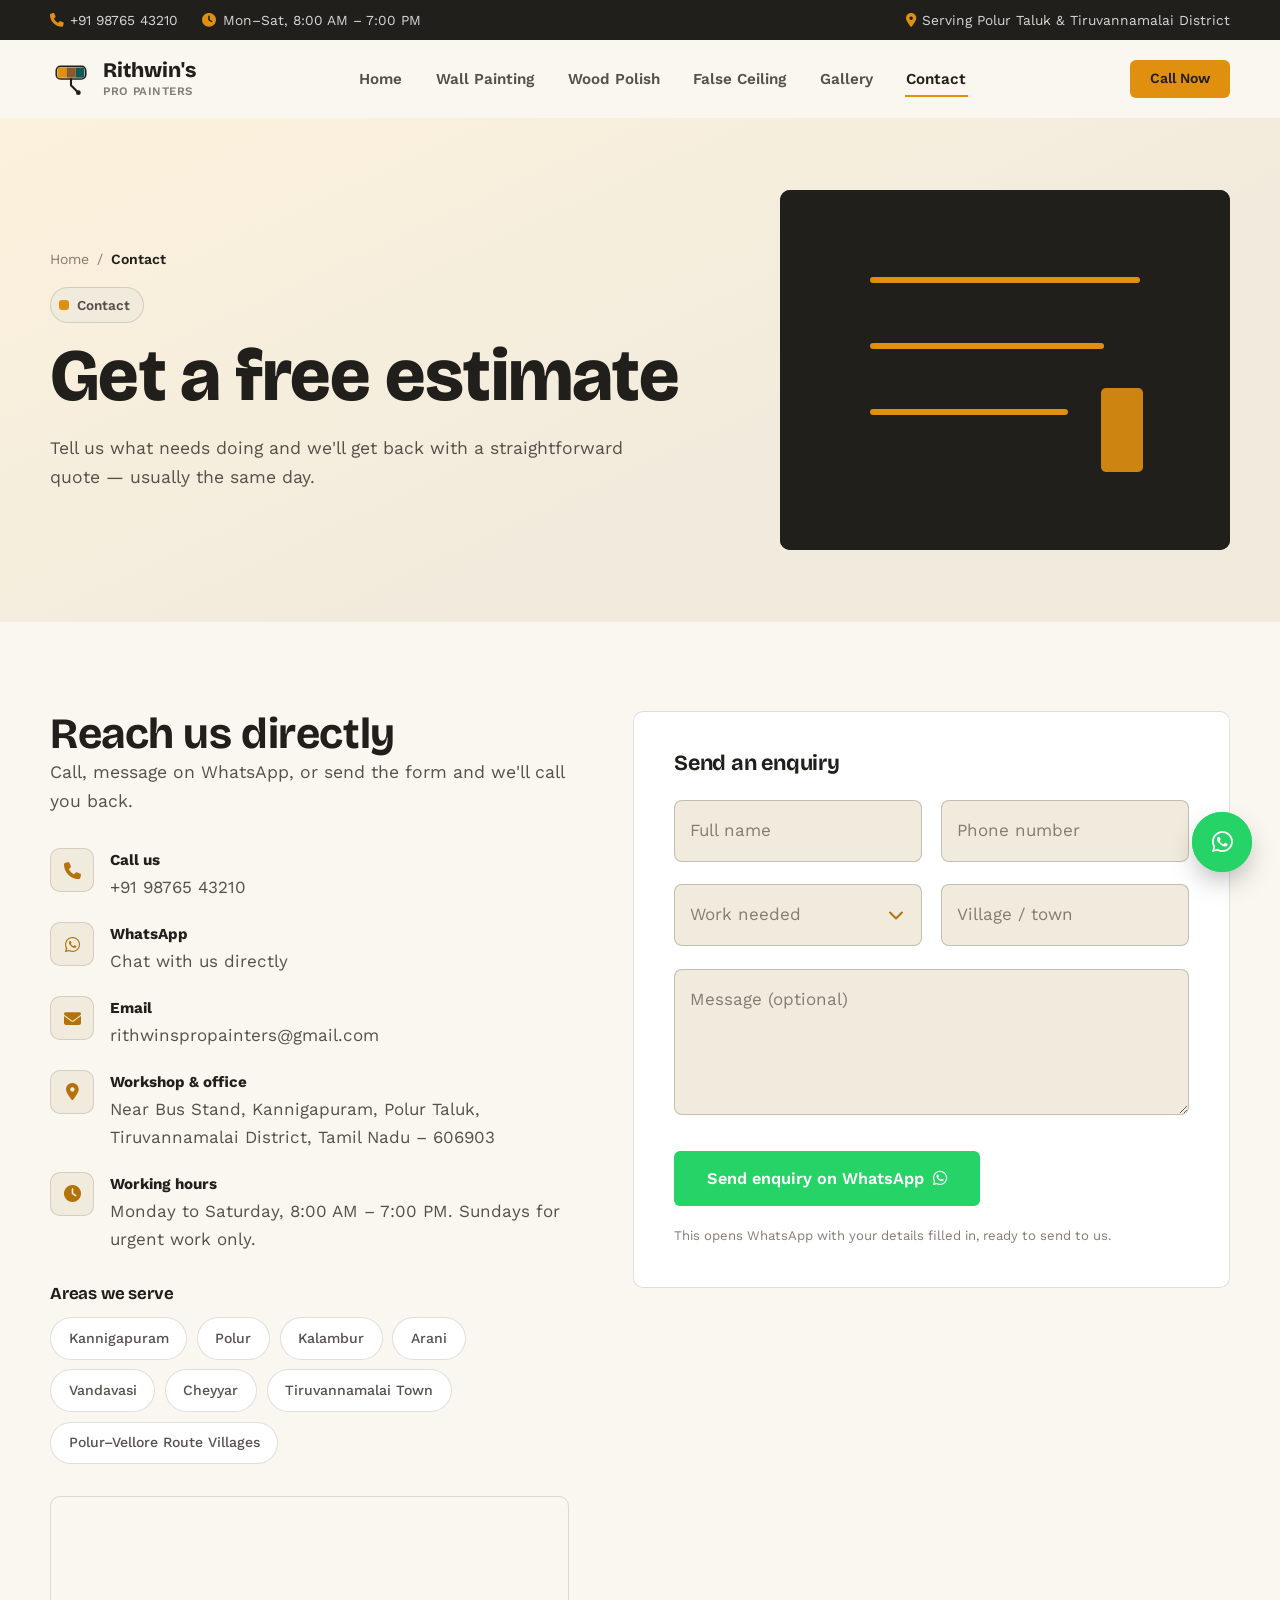
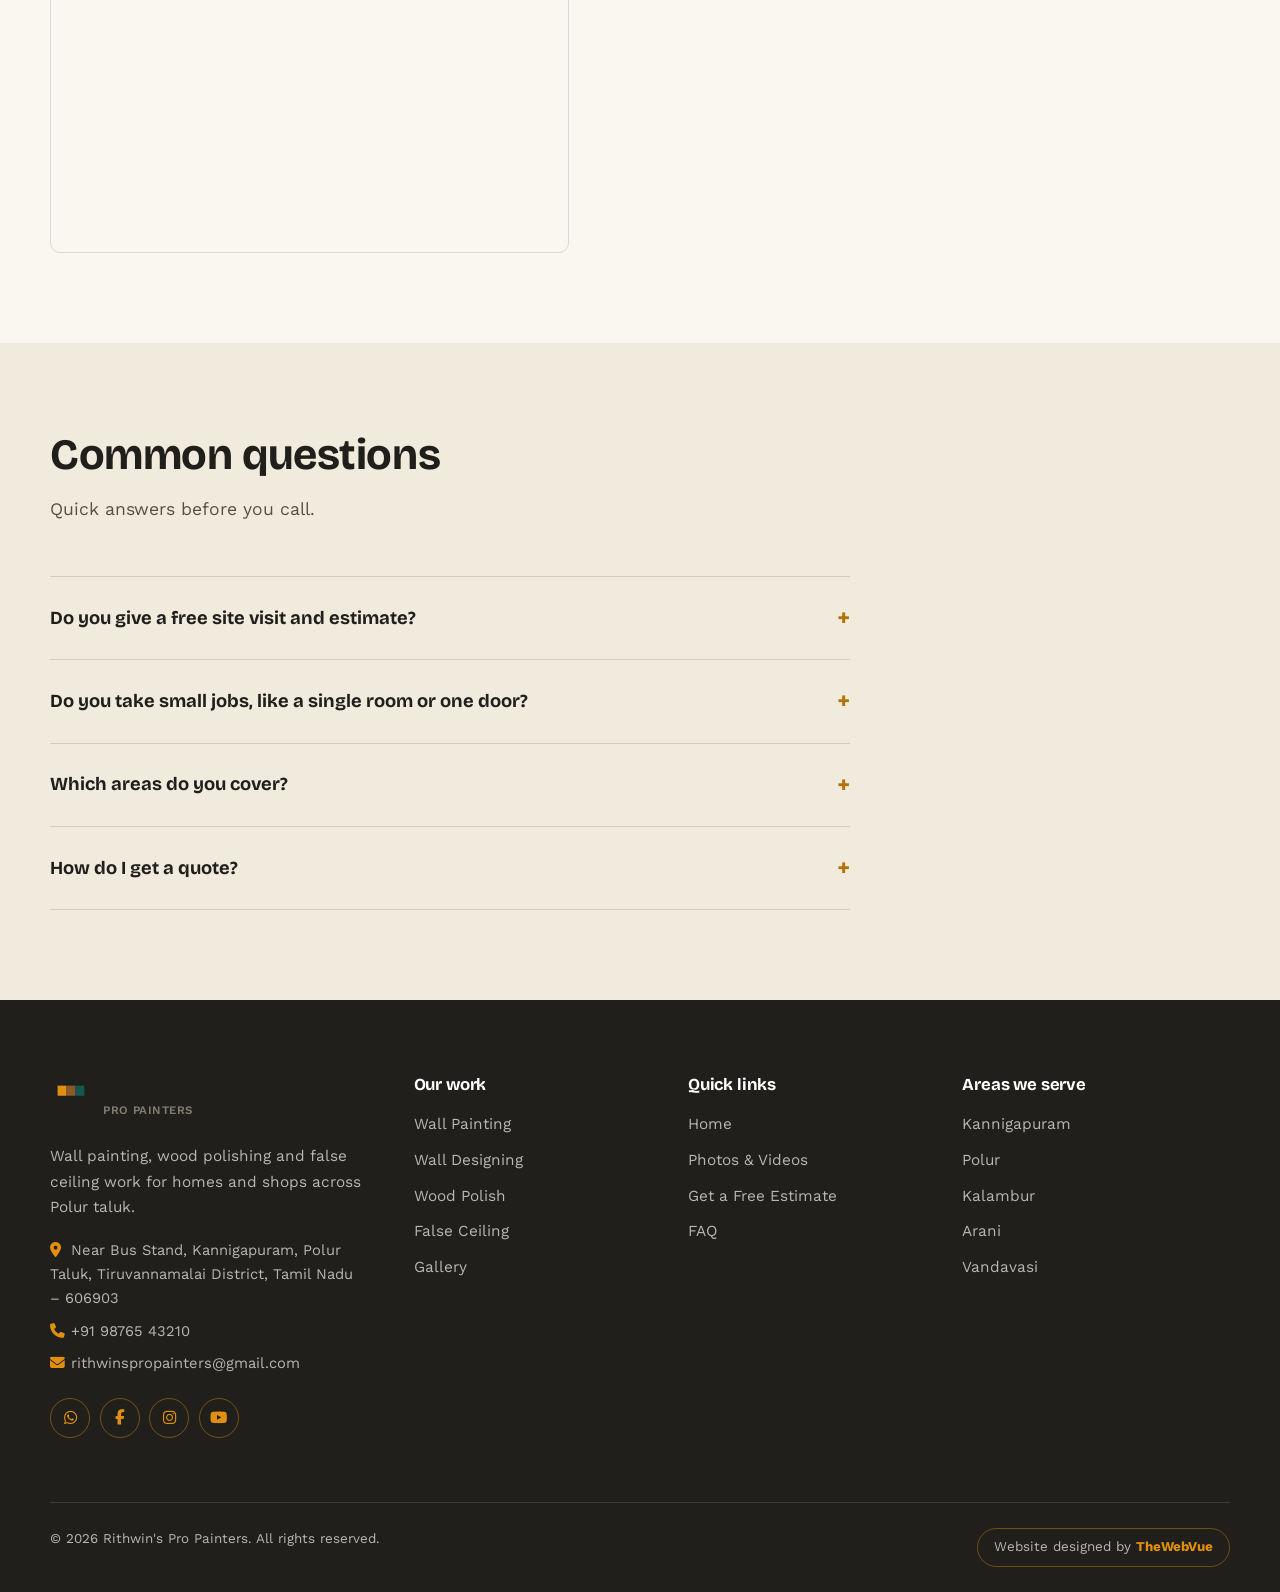
==== contact.html @ 191fbd54 "Add files via upload" ====
<!DOCTYPE html>
<html lang="en">
<head>
  <meta charset="UTF-8">
  <meta name="viewport" content="width=device-width, initial-scale=1">
  <title>Contact | Rithwin's Pro Painters</title>
  <meta name="description" content="Get a free estimate for wall painting, wood polishing or false ceiling work from Rithwin's Pro Painters, Kannigapuram, Polur.">
  <meta name="theme-color" content="#211F1B">

  <link rel="preconnect" href="https://fonts.googleapis.com">
  <link rel="preconnect" href="https://fonts.gstatic.com" crossorigin>
  <link rel="preconnect" href="https://images.unsplash.com" crossorigin>
  <link href="https://fonts.googleapis.com/css2?family=Bricolage+Grotesque:opsz,wght@12..96,400..800&family=Work+Sans:wght@400;500;600;700&display=swap" rel="stylesheet">
  <link rel="stylesheet" href="https://cdnjs.cloudflare.com/ajax/libs/font-awesome/6.5.1/css/all.min.css" crossorigin="anonymous" referrerpolicy="no-referrer">
  <link rel="stylesheet" href="style.css">
</head>
<body>
  <a class="skip-link" href="#main">Skip to content</a>

  <div class="topbar">
    <div class="container topbar-inner">
      <div class="topbar-links">
        <a href="tel:+919876543210"><i class="fa-solid fa-phone" aria-hidden="true"></i>+91 98765 43210</a>
        <span><i class="fa-solid fa-clock" aria-hidden="true"></i>Mon–Sat, 8:00 AM – 7:00 PM</span>
      </div>
      <span><i class="fa-solid fa-location-dot" aria-hidden="true"></i>Serving Polur Taluk &amp; Tiruvannamalai District</span>
    </div>
  </div>

  <header class="site-header" id="header">
    <div class="container nav-inner">
      <a href="index.html" class="brand" aria-label="Rithwin's Pro Painters, home">
        <svg class="brand-mark" viewBox="0 0 40 40" fill="none" aria-hidden="true">
          <rect x="6" y="8" width="28" height="12" rx="4" fill="none" stroke="#211F1B" stroke-width="1.6"/>
          <rect x="7.2" y="9.2" width="8.5" height="9.6" fill="#E08F0F"/>
          <rect x="15.7" y="9.2" width="8.5" height="9.6" fill="#8C5A28"/>
          <rect x="24.2" y="9.2" width="8.5" height="9.6" fill="#135951"/>
          <path d="M20 20 L20 26 L27 33" stroke="#211F1B" stroke-width="2" stroke-linecap="round" fill="none"/>
          <circle cx="27" cy="33" r="2.3" fill="#211F1B"/>
        </svg>
        <span class="brand-text">
          <span class="brand-name">Rithwin's</span>
          <span class="brand-sub">PRO PAINTERS</span>
        </span>
      </a>

      <nav class="nav-menu" id="nav-menu" aria-label="Primary">
        <ul class="nav-links">
          <li><a class="nav-link" href="index.html">Home</a></li>
          <li><a class="nav-link" href="wall-painting.html">Wall Painting</a></li>
          <li><a class="nav-link" href="wood-polish.html">Wood Polish</a></li>
          <li><a class="nav-link" href="false-ceiling.html">False Ceiling</a></li>
          <li><a class="nav-link" href="gallery.html">Gallery</a></li>
          <li><a class="nav-link is-active" href="contact.html" aria-current="page">Contact</a></li>
        </ul>
        <a href="tel:+919876543210" class="btn btn-ochre nav-cta-mobile">Call Now</a>
      </nav>

      <div class="nav-actions">
        <a href="tel:+919876543210" class="btn btn-ochre btn-sm nav-cta">Call Now</a>
        <button class="nav-toggle" id="nav-toggle" type="button" aria-label="Open menu" aria-expanded="false" aria-controls="nav-menu">
          <span></span><span></span><span></span>
        </button>
      </div>
    </div>
  </header>
  <div class="nav-backdrop" id="nav-backdrop"></div>

  <a class="wa-float" href="https://wa.me/919876543210" target="_blank" rel="noopener" aria-label="Chat with us on WhatsApp">
    <i class="fa-brands fa-whatsapp" aria-hidden="true"></i>
  </a>

  <main id="main">
    <section class="page-banner banner-paint" aria-label="Get a free estimate">
      <div class="container page-banner-grid">
        <div class="page-banner-copy">
          <nav class="crumbs" aria-label="Breadcrumb">
            <a href="index.html">Home</a><span aria-hidden="true">/</span><span aria-current="page">Contact</span>
          </nav>
          <span class="eyebrow-chip"><span class="eyebrow-dot"></span>Contact</span>
          <h1>Get a free estimate</h1>
          <p class="lede">Tell us what needs doing and we'll get back with a straightforward quote — usually the same day.</p>
        </div>
        <div class="page-banner-media">
          <img src="https://images.unsplash.com/photo-1474874055390-459bc92357f3?auto=format&fit=crop&w=1000&q=80" alt="A freshly painted, welcoming building façade" width="1000" height="800" loading="lazy">
        </div>
      </div>
    </section>

    <section class="section" id="enquire">
      <div class="container enquiry-grid">
        <div class="enquiry-info">
          <h2>Reach us directly</h2>
          <p class="lede">Call, message on WhatsApp, or send the form and we'll call you back.</p>

          <ul class="contact-list">
            <li>
              <span class="ico"><i class="fa-solid fa-phone" aria-hidden="true"></i></span>
              <span><strong>Call us</strong><a href="tel:+919876543210">+91 98765 43210</a></span>
            </li>
            <li>
              <span class="ico"><i class="fa-brands fa-whatsapp" aria-hidden="true"></i></span>
              <span><strong>WhatsApp</strong><a href="https://wa.me/919876543210" target="_blank" rel="noopener">Chat with us directly</a></span>
            </li>
            <li>
              <span class="ico"><i class="fa-solid fa-envelope" aria-hidden="true"></i></span>
              <span><strong>Email</strong><a href="mailto:rithwinspropainters@gmail.com">rithwinspropainters@gmail.com</a></span>
            </li>
            <li>
              <span class="ico"><i class="fa-solid fa-location-dot" aria-hidden="true"></i></span>
              <span><strong>Workshop &amp; office</strong>Near Bus Stand, Kannigapuram, Polur Taluk, Tiruvannamalai District, Tamil Nadu – 606903</span>
            </li>
            <li>
              <span class="ico"><i class="fa-solid fa-clock" aria-hidden="true"></i></span>
              <span><strong>Working hours</strong>Monday to Saturday, 8:00 AM – 7:00 PM. Sundays for urgent work only.</span>
            </li>
          </ul>

          <div style="margin-top:2rem">
            <h3 style="font-size:1.05rem;margin-bottom:.85rem">Areas we serve</h3>
            <div class="area-chips"><span class="area-chip">Kannigapuram</span><span class="area-chip">Polur</span><span class="area-chip">Kalambur</span><span class="area-chip">Arani</span><span class="area-chip">Vandavasi</span><span class="area-chip">Cheyyar</span><span class="area-chip">Tiruvannamalai Town</span><span class="area-chip">Polur–Vellore Route Villages</span></div>
          </div>

          <div class="map-embed">
            <iframe src="https://www.google.com/maps?q=Near+Bus+Stand%2C+Kannigapuram%2C+Polur+Taluk%2C+Tiruvannamalai+District%2C+Tamil+Nadu+606903&output=embed" loading="lazy" referrerpolicy="no-referrer-when-downgrade" title="Map showing our service area near Kannigapuram, Polur"></iframe>
          </div>
        </div>

        <div class="form-card">
          <form id="enquiry-form" novalidate>
            <h3 style="margin-bottom:1.5rem">Send an enquiry</h3>
            <div class="form-grid">
              <div class="field">
                <input type="text" id="f-name" name="name" placeholder=" " autocomplete="name" required aria-describedby="f-name-err">
                <label for="f-name">Full name</label>
                <span class="field-error" id="f-name-err" aria-live="polite"></span>
              </div>

              <div class="field">
                <input type="tel" id="f-phone" name="phone" placeholder=" " autocomplete="tel" inputmode="tel" required aria-describedby="f-phone-err">
                <label for="f-phone">Phone number</label>
                <span class="field-error" id="f-phone-err" aria-live="polite"></span>
              </div>

              <div class="field">
                <select id="f-service" name="service" required aria-describedby="f-service-err">
                  <option value="" disabled selected></option>
                  <option value="Wall Painting">Wall Painting</option>
                  <option value="Wall Designing">Wall Designing</option>
                  <option value="Wood Polish">Wood Polish</option>
                  <option value="False Ceiling">False Ceiling</option>
                  <option value="Waterproofing">Waterproofing</option>
                  <option value="Not sure yet">Not sure yet</option>
                </select>
                <label for="f-service">Work needed</label>
                <span class="field-error" id="f-service-err" aria-live="polite"></span>
              </div>

              <div class="field">
                <input type="text" id="f-area" name="area" placeholder=" " required aria-describedby="f-area-err">
                <label for="f-area">Village / town</label>
                <span class="field-error" id="f-area-err" aria-live="polite"></span>
              </div>

              <div class="field full">
                <textarea id="f-message" name="message" placeholder=" " rows="4"></textarea>
                <label for="f-message">Message (optional)</label>
              </div>
            </div>

            <div class="form-foot">
              <button type="submit" class="btn btn-whatsapp btn-lg btn-submit" id="submit-btn">
                <span class="btn-label">Send enquiry on WhatsApp</span>
                <i class="fa-brands fa-whatsapp" aria-hidden="true"></i>
              </button>
              <small>This opens WhatsApp with your details filled in, ready to send to us.</small>
            </div>
          </form>

          <div class="form-success" id="form-success" tabindex="-1" role="status" hidden>
            <div class="tick"><i class="fa-solid fa-check" aria-hidden="true"></i></div>
            <h3 id="success-title">Almost done.</h3>
            <p>Finish sending the message in WhatsApp and we'll reply as soon as we can.</p>
            <button type="button" class="link-btn" id="another-btn">Send another enquiry</button>
          </div>
        </div>
      </div>
    </section>

    <section class="section section-alt" id="faq">
      <div class="container">
        <div class="section-head">
          <h2>Common questions</h2>
          <p class="lede">Quick answers before you call.</p>
        </div>
        <div class="faq-list">
          <details>
            <summary>Do you give a free site visit and estimate?</summary>
            <p>Yes, for jobs in and around Polur taluk. For sites further away we may ask for photos first and confirm a visit once the scope is clear.</p>
          </details>
          <details>
            <summary>Do you take small jobs, like a single room or one door?</summary>
            <p>Yes. Plenty of our work is a single room repaint or one wardrobe re-polished — we don't require a full-house project.</p>
          </details>
          <details>
            <summary>Which areas do you cover?</summary>
            <p>We regularly work across Kannigapuram, Polur, Kalambur, Arani, Vandavasi, Cheyyar, and can travel further for larger projects.</p>
          </details>
          <details>
            <summary>How do I get a quote?</summary>
            <p>Send us your details through the form below, message us on WhatsApp, or call — whichever is easiest for you.</p>
          </details>
        </div>
      </div>
    </section>

  </main>

  <footer class="site-footer">
    <div class="container">
      <div class="footer-grid">
        <div class="footer-about">
          <a href="index.html" class="brand" aria-label="Rithwin's Pro Painters, home">
            <svg class="brand-mark" viewBox="0 0 40 40" fill="none" aria-hidden="true">
          <rect x="6" y="8" width="28" height="12" rx="4" fill="none" stroke="#211F1B" stroke-width="1.6"/>
          <rect x="7.2" y="9.2" width="8.5" height="9.6" fill="#E08F0F"/>
          <rect x="15.7" y="9.2" width="8.5" height="9.6" fill="#8C5A28"/>
          <rect x="24.2" y="9.2" width="8.5" height="9.6" fill="#135951"/>
          <path d="M20 20 L20 26 L27 33" stroke="#211F1B" stroke-width="2" stroke-linecap="round" fill="none"/>
          <circle cx="27" cy="33" r="2.3" fill="#211F1B"/>
        </svg>
            <span class="brand-text"><span class="brand-name">Rithwin's</span><span class="brand-sub">PRO PAINTERS</span></span>
          </a>
          <p>Wall painting, wood polishing and false ceiling work for homes and shops across Polur taluk.</p>
          <div class="footer-address">
            <span><i class="fa-solid fa-location-dot" aria-hidden="true"></i>Near Bus Stand, Kannigapuram, Polur Taluk, Tiruvannamalai District, Tamil Nadu – 606903</span>
            <span><i class="fa-solid fa-phone" aria-hidden="true"></i><a href="tel:+919876543210">+91 98765 43210</a></span>
            <span><i class="fa-solid fa-envelope" aria-hidden="true"></i><a href="mailto:rithwinspropainters@gmail.com">rithwinspropainters@gmail.com</a></span>
          </div>
          <div class="socials">
            <a href="https://wa.me/919876543210" target="_blank" rel="noopener" aria-label="WhatsApp"><i class="fa-brands fa-whatsapp"></i></a>
            <a href="#" aria-label="Facebook"><i class="fa-brands fa-facebook-f"></i></a>
            <a href="#" aria-label="Instagram"><i class="fa-brands fa-instagram"></i></a>
            <a href="#" aria-label="YouTube"><i class="fa-brands fa-youtube"></i></a>
          </div>
        </div>

        <div>
          <h4>Our work</h4>
          <ul class="footer-links">
            <li><a href="wall-painting.html">Wall Painting</a></li>
            <li><a href="wall-painting.html#wall-designing">Wall Designing</a></li>
            <li><a href="wood-polish.html">Wood Polish</a></li>
            <li><a href="false-ceiling.html">False Ceiling</a></li>
            <li><a href="gallery.html">Gallery</a></li>
          </ul>
        </div>

        <div>
          <h4>Quick links</h4>
          <ul class="footer-links">
            <li><a href="index.html">Home</a></li>
            <li><a href="gallery.html">Photos &amp; Videos</a></li>
            <li><a href="contact.html">Get a Free Estimate</a></li>
            <li><a href="contact.html#faq">FAQ</a></li>
          </ul>
        </div>

        <div>
          <h4>Areas we serve</h4>
          <ul class="footer-links">
            <li><a href="contact.html">Kannigapuram</a></li><li><a href="contact.html">Polur</a></li><li><a href="contact.html">Kalambur</a></li><li><a href="contact.html">Arani</a></li><li><a href="contact.html">Vandavasi</a></li>
          </ul>
        </div>
      </div>

      <div class="footer-bottom">
        <span>&copy; <span id="year">2026</span> Rithwin's Pro Painters. All rights reserved.</span>
        <!-- Designer credit: replace href="#" with the TheWebVue website address -->
        <p class="credit">Website designed by <a href="#" rel="noopener">TheWebVue</a></p>
      </div>
    </div>
  </footer>

  <script src="main.js" defer></script>
</body>
</html>
---- style.css ----
/* =========================================================
   Rithwin's Pro Painters — shared stylesheet
   ========================================================= */

/* =========================================================
   1. VARIABLES
========================================================= */
:root {
  /* Neutrals — a primed-wall canvas, not pure black/white */
  --canvas:      #FAF7F1;
  --canvas-dim:  #F1EBDD;
  --ink:         #211F1B;
  --ink-soft:    #55504A;
  --ink-faint:   #837C71;
  --white:       #FFFFFF;
  --line:        rgba(33, 31, 27, .14);
  --line-dark:   rgba(255, 255, 255, .16);

  /* The three service colors — one per page, used as literal paint chips */
  --ochre:       #E08F0F;   /* Wall Painting */
  --ochre-deep:  #B4720A;
  --wood:        #8C5A28;   /* Wood Polish */
  --wood-deep:   #6E4620;
  --petrol:      #135951;   /* False Ceiling */
  --petrol-deep: #0C3E38;

  --danger:      #B3261E;
  --whatsapp:    #25D366;

  --font-display: 'Bricolage Grotesque', 'Arial Black', sans-serif;
  --font-body: 'Work Sans', system-ui, -apple-system, 'Segoe UI', Roboto, sans-serif;

  --container: 1180px;
  --gutter: clamp(1.25rem, 4vw, 2.5rem);
  --section-y: clamp(3.75rem, 7vw, 6rem);
  --header-h: 76px;
  --topbar-h: 40px;
  --radius: 10px;
  --ease: cubic-bezier(.22, .61, .36, 1);
}

/* =========================================================
   2. RESET
========================================================= */
*, *::before, *::after { box-sizing: border-box; }
html { scroll-behavior: smooth; -webkit-text-size-adjust: 100%; }
body {
  margin: 0;
  font-family: var(--font-body);
  font-size: 1.0625rem;
  line-height: 1.65;
  color: var(--ink-soft);
  background: var(--canvas);
  -webkit-font-smoothing: antialiased;
  text-rendering: optimizeLegibility;
}
img, svg, video { display: block; max-width: 100%; }
a { color: inherit; text-decoration: none; }
ul { margin: 0; padding: 0; list-style: none; }
h1, h2, h3, h4, p, figure { margin: 0; }
button, input, select, textarea { font: inherit; color: inherit; }
button { cursor: pointer; background: none; border: 0; }
[hidden] { display: none !important; }
.no-scroll { overflow: hidden; }

:focus-visible { outline: 2px solid var(--ochre); outline-offset: 3px; }

.skip-link {
  position: absolute; left: 1rem; top: -4rem; z-index: 300;
  background: var(--ochre); color: var(--ink);
  padding: .6rem 1rem; border-radius: 4px; font-weight: 600;
  transition: top .2s;
}
.skip-link:focus { top: 1rem; }

/* =========================================================
   3. TYPOGRAPHY
========================================================= */
h1, h2, h3, h4 {
  font-family: var(--font-display);
  font-weight: 700;
  line-height: 1.08;
  letter-spacing: -.01em;
  color: var(--ink);
  text-wrap: balance;
}
h1 { font-size: clamp(2.4rem, 6vw, 4.6rem); font-weight: 800; line-height: 1.03; }
h2 { font-size: clamp(1.8rem, 3.6vw, 2.7rem); }
h3 { font-size: 1.35rem; }
p { text-wrap: pretty; }
.lede { font-size: 1.1rem; color: var(--ink-soft); max-width: 56ch; }

.on-dark { color: rgba(255, 255, 255, .78); }
.on-dark h1, .on-dark h2, .on-dark h3 { color: var(--white); }
.on-dark .lede { color: rgba(255, 255, 255, .74); }

/* =========================================================
   4. LAYOUT
========================================================= */
.container { width: min(100% - 2 * var(--gutter), var(--container)); margin-inline: auto; }
.section { padding-block: var(--section-y); overflow-x: clip; }
.section-alt { background: var(--canvas-dim); }
.section-dark { background: var(--ink); }

.section-head { max-width: 42rem; margin-bottom: clamp(2rem, 4.5vw, 3.25rem); }
.eyebrow-chip {
  display: inline-flex; align-items: center; gap: .5rem;
  padding: .35rem .8rem .35rem .5rem; border-radius: 999px;
  background: var(--canvas-dim); border: 1px solid var(--line);
  font-size: .85rem; font-weight: 600; color: var(--ink-soft);
  margin-bottom: 1rem;
}
.on-dark .eyebrow-chip { background: rgba(255, 255, 255, .08); border-color: rgba(255, 255, 255, .2); color: rgba(255, 255, 255, .82); }
.eyebrow-dot { width: 10px; height: 10px; border-radius: 3px; flex: none; }
.section-head .lede { margin-top: 1rem; }

/* Swatch strip — the recurring structural device: one chip per real service */
.swatch-strip { display: flex; gap: .5rem; }
.swatch-strip a, .swatch-strip span {
  width: 34px; height: 34px; border-radius: 8px;
  box-shadow: inset 0 0 0 1px rgba(0, 0, 0, .08);
  transition: transform .3s var(--ease);
}
.swatch-strip a:hover { transform: translateY(-4px); }
.swatch-strip .sw-paint { background: var(--ochre); }
.swatch-strip .sw-wood  { background: var(--wood); }
.swatch-strip .sw-ceil  { background: var(--petrol); }

/* =========================================================
   5. COMPONENTS
========================================================= */

/* ---------- Buttons ---------- */
.btn {
  display: inline-flex; align-items: center; justify-content: center; gap: .55rem;
  padding: .85rem 1.6rem; border-radius: 6px; border: 1px solid transparent;
  font-size: .96rem; font-weight: 600; line-height: 1.2; font-family: var(--font-body);
  transition: transform .3s var(--ease), box-shadow .3s var(--ease), background-color .25s, color .25s, border-color .25s;
}
.btn-lg { padding: 1.05rem 2rem; font-size: 1.02rem; }
.btn-sm { padding: .6rem 1.2rem; font-size: .88rem; }

.btn-ochre { background: var(--ochre); color: var(--ink); }
.btn-ochre:hover { background: var(--ochre-deep); transform: translateY(-2px); box-shadow: 0 14px 28px -12px rgba(224, 143, 15, .55); }

.btn-ink { background: var(--ink); color: var(--white); }
.btn-ink:hover { background: #363129; transform: translateY(-2px); box-shadow: 0 14px 28px -14px rgba(33, 31, 27, .6); }

.btn-outline { border-color: var(--ink); color: var(--ink); }
.btn-outline:hover { background: var(--ink); color: var(--white); transform: translateY(-2px); }

.btn-ghost-light { border-color: rgba(255, 255, 255, .55); color: var(--white); }
.btn-ghost-light:hover { background: var(--white); color: var(--ink); border-color: var(--white); transform: translateY(-2px); }

.btn-whatsapp { background: var(--whatsapp); color: var(--white); }
.btn-whatsapp:hover { background: #1EBE59; transform: translateY(-2px); box-shadow: 0 14px 26px -14px rgba(37, 211, 102, .6); }

/* ---------- Top utility bar ---------- */
.topbar {
  background: var(--ink); color: rgba(255, 255, 255, .82);
  font-size: .86rem;
}
.topbar-inner {
  display: flex; align-items: center; justify-content: space-between; gap: 1.5rem;
  height: var(--topbar-h);
}
.topbar-links { display: flex; align-items: center; gap: 1.5rem; }
.topbar a:hover { color: var(--ochre); }
.topbar i { margin-right: .4rem; color: var(--ochre); }

/* ---------- Header / navigation ---------- */
.site-header {
  position: sticky; top: 0; z-index: 100;
  background: var(--canvas);
  border-bottom: 1px solid transparent;
  transition: box-shadow .35s var(--ease), border-color .35s;
}
.site-header.is-scrolled { box-shadow: 0 8px 24px rgba(33, 31, 27, .1); border-color: var(--line); }

.nav-inner {
  display: flex; align-items: center; justify-content: space-between; gap: 1.5rem;
  padding-block: 1.1rem;
}
.brand { display: inline-flex; align-items: center; gap: .7rem; }
.brand-mark { width: 42px; height: 42px; flex: none; }
.brand-text { display: flex; flex-direction: column; line-height: 1.05; }
.brand-name { font-family: var(--font-display); font-size: 1.3rem; font-weight: 800; color: var(--ink); }
.brand-sub { margin-top: .2rem; font-size: .72rem; font-weight: 600; letter-spacing: .04em; color: var(--ink-faint); }

.nav-links { display: flex; align-items: center; gap: clamp(1.1rem, 2.4vw, 1.9rem); }
.nav-link {
  position: relative; padding: .4rem .1rem; font-size: .95rem; font-weight: 600; color: var(--ink-soft);
  transition: color .25s;
}
.nav-link::after {
  content: ""; position: absolute; left: 0; right: 0; bottom: -.15rem; height: 2px;
  background: var(--ochre); transform: scaleX(0); transform-origin: left; transition: transform .3s var(--ease);
}
.nav-link:hover, .nav-link.is-active { color: var(--ink); }
.nav-link:hover::after, .nav-link.is-active::after { transform: scaleX(1); }

.nav-actions { display: flex; align-items: center; gap: .75rem; }
.nav-cta-mobile { display: none; }

.nav-toggle {
  display: none; width: 44px; height: 44px; padding: 0;
  border: 1px solid var(--line); border-radius: 8px; position: relative;
}
.nav-toggle span {
  position: absolute; left: 12px; right: 12px; height: 2px; background: var(--ink);
  transition: transform .35s var(--ease), opacity .2s, top .35s var(--ease);
}
.nav-toggle span:nth-child(1) { top: 15px; }
.nav-toggle span:nth-child(2) { top: 21px; }
.nav-toggle span:nth-child(3) { top: 27px; }
.menu-open .nav-toggle span:nth-child(1) { top: 21px; transform: rotate(45deg); }
.menu-open .nav-toggle span:nth-child(2) { opacity: 0; }
.menu-open .nav-toggle span:nth-child(3) { top: 21px; transform: rotate(-45deg); }

.nav-backdrop {
  position: fixed; inset: 0; z-index: 90; background: rgba(33, 31, 27, .5);
  opacity: 0; visibility: hidden; transition: opacity .4s, visibility .4s;
}
.nav-backdrop.is-visible { opacity: 1; visibility: visible; }

/* ---------- WhatsApp floating button ---------- */
.wa-float {
  position: fixed; right: clamp(1rem, 3vw, 1.75rem); bottom: clamp(1rem, 3vw, 1.75rem); z-index: 120;
  width: 60px; height: 60px; border-radius: 50%;
  display: grid; place-items: center; background: var(--whatsapp); color: var(--white);
  font-size: 1.5rem; box-shadow: 0 12px 30px -8px rgba(0, 0, 0, .4);
  transition: transform .3s var(--ease);
}
.wa-float::before {
  content: ""; position: absolute; inset: 0; border-radius: 50%;
  border: 2px solid var(--whatsapp); animation: wa-pulse 2.4s ease-out infinite;
}
.wa-float:hover { transform: scale(1.08); }
@keyframes wa-pulse {
  0%   { transform: scale(1); opacity: .7; }
  100% { transform: scale(1.55); opacity: 0; }
}

/* ---------- Hero ---------- */
.hero {
  position: relative; overflow: hidden;
  padding-block: clamp(2.5rem, 6vw, 4rem) clamp(3rem, 7vw, 5rem);
  background: var(--canvas-dim);
}
.hero-grid {
  display: grid; grid-template-columns: 1.05fr .95fr; gap: clamp(2rem, 5vw, 4rem); align-items: center;
}
.hero-copy .eyebrow-chip { margin-bottom: 1.25rem; }

.hero-title { position: relative; display: inline-block; overflow: hidden; }
.hero-title span { display: block; }
.hero-title::after {
  content: ""; position: absolute; inset: 0; background: var(--ochre);
  transform-origin: left; animation: roller-sweep 1.1s var(--ease) .15s both;
}
@keyframes roller-sweep {
  0%   { transform: scaleX(0); }
  55%  { transform: scaleX(1); }
  100% { transform: scaleX(1); opacity: 0; }
}
.hero-copy .lede { margin-top: 1.5rem; font-size: 1.15rem; }
.hero-stats {
  display: flex; flex-wrap: wrap; gap: clamp(1.5rem, 4vw, 2.75rem);
  margin-top: 2.25rem; padding-top: 1.75rem; border-top: 1px solid var(--line);
}
.hero-stat strong { display: block; font-family: var(--font-display); font-size: 2rem; color: var(--ink); }
.hero-stat span { font-size: .88rem; color: var(--ink-faint); }
.hero-actions { display: flex; flex-wrap: wrap; gap: 1rem; margin-top: 2.25rem; }

.hero-media { position: relative; border-radius: var(--radius); overflow: hidden; aspect-ratio: 4 / 5; background: var(--ink); }
.hero-media img { width: 100%; height: 100%; object-fit: cover; }
.hero-media-badge {
  position: absolute; left: 1.25rem; bottom: 1.25rem; right: 1.25rem;
  background: rgba(33, 31, 27, .82); backdrop-filter: blur(3px);
  color: var(--white); padding: 1rem 1.15rem; border-radius: 8px;
  display: flex; align-items: center; gap: .85rem; font-size: .92rem;
}
.hero-media-badge i { color: var(--ochre); font-size: 1.3rem; }

.hero .swatch-strip { margin-top: 2.5rem; }
.hero-swatch-label { font-size: .82rem; color: var(--ink-faint); margin-bottom: .6rem; }

/* ---------- Page banner (inner pages) ---------- */
.page-banner { position: relative; padding-block: clamp(2.75rem, 6vw, 4.5rem); overflow: hidden; }
.page-banner-grid { display: grid; grid-template-columns: 1.2fr .8fr; gap: clamp(2rem, 5vw, 3.5rem); align-items: center; }
.crumbs { display: flex; flex-wrap: wrap; gap: .5rem; align-items: center; font-size: .88rem; color: var(--ink-faint); margin-bottom: 1rem; }
.crumbs a:hover { color: var(--ink); }
.crumbs [aria-current] { color: var(--ink); font-weight: 600; }
.page-banner-media { border-radius: var(--radius); overflow: hidden; aspect-ratio: 5 / 4; background: var(--ink); }
.page-banner-media img { width: 100%; height: 100%; object-fit: cover; }
.page-banner .lede { margin-top: 1.25rem; }
.page-banner-actions { display: flex; flex-wrap: wrap; gap: 1rem; margin-top: 2rem; }

/* Colored banner variants keyed to each service */
.banner-paint { background: linear-gradient(155deg, #FCF1DC 0%, var(--canvas-dim) 65%); }
.banner-paint .eyebrow-dot { background: var(--ochre); }
.banner-wood  { background: linear-gradient(155deg, #F3E7D6 0%, var(--canvas-dim) 65%); }
.banner-wood .eyebrow-dot { background: var(--wood); }
.banner-ceil  { background: linear-gradient(155deg, #DEEDEA 0%, var(--canvas-dim) 65%); }
.banner-ceil .eyebrow-dot { background: var(--petrol); }

/* ---------- Swatch service cards ---------- */
.swatch-cards { display: grid; gap: 1.75rem; grid-template-columns: repeat(auto-fit, minmax(min(100%, 300px), 1fr)); }
.swatch-card {
  position: relative; background: var(--white); border: 1px solid var(--line); border-radius: var(--radius);
  padding-top: 1.5rem; overflow: hidden;
  transition: transform .4s var(--ease), box-shadow .4s var(--ease);
}
.swatch-card:hover { transform: translateY(-6px); box-shadow: 0 28px 50px -28px rgba(33, 31, 27, .35); }
.swatch-chip {
  height: 64px; margin: 0 1.5rem 1.35rem; border-radius: 8px; position: relative;
  display: flex; align-items: flex-end; padding: .6rem .9rem;
}
.swatch-chip::before {
  content: ""; position: absolute; top: -10px; left: 50%; transform: translateX(-50%);
  width: 18px; height: 18px; border-radius: 50%; background: var(--white);
  box-shadow: inset 0 2px 4px rgba(0, 0, 0, .18);
}
.swatch-chip i { color: rgba(255, 255, 255, .92); font-size: 1.1rem; }
.chip-paint { background: linear-gradient(135deg, var(--ochre), var(--ochre-deep)); }
.chip-wood  { background: linear-gradient(135deg, var(--wood), var(--wood-deep)); }
.chip-ceil  { background: linear-gradient(135deg, var(--petrol), var(--petrol-deep)); }

.swatch-card-body { padding: 0 1.5rem 1.75rem; }
.swatch-card-body h3 { margin-bottom: .6rem; }
.swatch-card-body p { font-size: .96rem; }
.swatch-card-body .btn { margin-top: 1.25rem; }
.swatch-card ul.mini-list { margin-top: 1rem; display: grid; gap: .5rem; font-size: .93rem; }
.swatch-card ul.mini-list li { display: flex; gap: .55rem; align-items: flex-start; }
.swatch-card ul.mini-list i { margin-top: .3rem; font-size: .8rem; }

/* ---------- Process steps (a real sequence — numbers are earned here) ---------- */
.process-list { display: grid; gap: 0; counter-reset: step; }
.process-step {
  display: grid; grid-template-columns: auto 1fr; gap: 1.5rem;
  padding-block: 1.5rem; border-top: 1px solid var(--line);
}
.process-list > :last-child { border-bottom: 1px solid var(--line); }
.step-num {
  counter-increment: step; font-family: var(--font-display); font-size: 1.6rem; font-weight: 800;
  color: var(--ochre); width: 2.5rem;
}
.step-num::before { content: counter(step, decimal-leading-zero); }
.process-step h3 { font-size: 1.15rem; margin-bottom: .4rem; }
.process-step p { font-size: .95rem; }

/* ---------- Why choose us / feature grid ---------- */
.feature-grid { display: grid; gap: 1.75rem; grid-template-columns: repeat(auto-fit, minmax(min(100%, 260px), 1fr)); }
.feature-item { display: flex; gap: 1.1rem; }
.feature-icon {
  flex: none; width: 52px; height: 52px; border-radius: 10px;
  display: grid; place-items: center; font-size: 1.15rem;
  background: var(--canvas-dim); color: var(--ochre); border: 1px solid var(--line);
}
.on-dark .feature-icon { background: rgba(255, 255, 255, .08); border-color: rgba(255, 255, 255, .18); color: var(--ochre); }
.feature-item h3 { font-size: 1.1rem; margin-bottom: .4rem; }
.feature-item p { font-size: .93rem; }

/* ---------- Stat band ---------- */
.stat-band { display: flex; flex-wrap: wrap; gap: clamp(2rem, 6vw, 4rem); }
.stat-block strong { display: block; font-family: var(--font-display); font-size: clamp(2.2rem, 4.5vw, 3rem); color: var(--white); }
.stat-block span { font-size: .92rem; color: rgba(255, 255, 255, .68); }

/* ---------- Service-area chip list ---------- */
.area-chips { display: flex; flex-wrap: wrap; gap: .6rem; }
.area-chip {
  padding: .55rem 1.1rem; border-radius: 999px; border: 1px solid var(--line);
  font-size: .88rem; font-weight: 500; color: var(--ink-soft); background: var(--white);
}

/* ---------- Video showcase ---------- */
.video-grid { display: grid; gap: 1.75rem; grid-template-columns: repeat(auto-fit, minmax(min(100%, 320px), 1fr)); }
.video-card { background: var(--white); border: 1px solid var(--line); border-radius: var(--radius); overflow: hidden; }
.video-frame { position: relative; aspect-ratio: 16 / 10; background: var(--ink); }
.video-frame video { width: 100%; height: 100%; object-fit: cover; }
.video-card-body { padding: 1.1rem 1.25rem 1.3rem; }
.video-card-body h3 { font-size: 1.05rem; margin-bottom: .3rem; }
.video-card-body p { font-size: .88rem; color: var(--ink-faint); }

/* ---------- Testimonials ---------- */
.testimonial-grid { display: grid; gap: 1.5rem; grid-template-columns: repeat(auto-fit, minmax(min(100%, 300px), 1fr)); }
.testimonial-card { background: var(--white); border: 1px solid var(--line); border-radius: var(--radius); padding: 1.75rem; }
.testimonial-mark { width: 12px; height: 12px; border-radius: 3px; background: var(--ochre); margin-bottom: 1rem; }
.testimonial-card p { font-size: .98rem; color: var(--ink-soft); }
.testimonial-name { margin-top: 1.1rem; font-weight: 700; color: var(--ink); font-size: .95rem; }
.testimonial-loc { font-size: .85rem; color: var(--ink-faint); }
.stars { color: var(--ochre); font-size: .85rem; margin-bottom: .75rem; }

/* ---------- Gallery ---------- */
.gallery-filters { display: flex; flex-wrap: wrap; gap: .6rem; margin-bottom: 2rem; }
.chip {
  padding: .55rem 1.2rem; border: 1px solid var(--line); border-radius: 999px;
  background: var(--white); color: var(--ink-soft); font-size: .9rem; font-weight: 600;
  transition: background-color .25s, color .25s, border-color .25s, transform .25s var(--ease);
}
.chip:hover { border-color: var(--ochre-deep); color: var(--ink); transform: translateY(-2px); }
.chip[aria-pressed="true"] { background: var(--ink); border-color: var(--ink); color: var(--white); }

.gallery-grid { display: grid; grid-template-columns: repeat(4, 1fr); grid-auto-rows: clamp(150px, 19vw, 230px); grid-auto-flow: dense; gap: 12px; }
.g-big { grid-column: span 2; grid-row: span 2; }
.g-wide { grid-column: span 2; }
.gallery-item {
  position: relative; padding: 0; overflow: hidden; border-radius: 8px; background: var(--ink); cursor: zoom-in;
}
.gallery-item img { width: 100%; height: 100%; object-fit: cover; transition: transform .9s var(--ease); }
.gallery-item::after {
  content: ""; position: absolute; inset: 0;
  background: linear-gradient(0deg, rgba(33, 31, 27, .82), transparent 55%);
  opacity: 0; transition: opacity .4s;
}
.gallery-item:hover img, .gallery-item:focus-visible img { transform: scale(1.07); }
.gallery-item:hover::after, .gallery-item:focus-visible::after { opacity: 1; }
.gallery-item .cap {
  position: absolute; z-index: 2; left: 1rem; right: 1rem; bottom: .9rem;
  color: var(--white); font-size: .88rem; text-align: left;
  opacity: 0; transform: translateY(8px); transition: opacity .4s, transform .4s var(--ease);
}
.gallery-item .tag {
  position: absolute; z-index: 2; top: .8rem; left: .8rem;
  padding: .3rem .7rem; border-radius: 999px; font-size: .74rem; font-weight: 700; color: var(--white);
}
.gallery-item:hover .cap, .gallery-item:focus-visible .cap { opacity: 1; transform: none; }
@media (hover: none) { .gallery-item::after { opacity: 1; } .gallery-item .cap { opacity: 1; transform: none; } }

/* ---------- Lightbox ---------- */
.lightbox {
  position: fixed; inset: 0; z-index: 200; display: flex; align-items: center; justify-content: center;
  background: rgba(24, 22, 19, .95); opacity: 0; visibility: hidden;
  transition: opacity .4s var(--ease), visibility .4s;
}
.lightbox.is-open { opacity: 1; visibility: visible; }
.lb-stage { width: 100%; height: 100%; display: flex; align-items: center; justify-content: center; padding: 4.5rem 1rem 5rem; }
.lb-figure { max-width: min(1100px, 100%); transform: scale(.96); transition: transform .5s var(--ease); }
.lightbox.is-open .lb-figure { transform: none; }
.lb-figure img { max-width: 100%; max-height: 72vh; margin-inline: auto; border-radius: 4px; box-shadow: 0 30px 70px rgba(0, 0, 0, .5); }
.lb-figure figcaption { margin-top: 1rem; text-align: center; color: rgba(255, 255, 255, .85); font-size: .95rem; }
.lb-count { display: block; margin-top: .2rem; font-size: .8rem; color: var(--ochre); }
.lb-btn {
  position: absolute; z-index: 2; width: 50px; height: 50px; display: grid; place-items: center;
  background: rgba(255, 255, 255, .05); border: 1px solid rgba(224, 143, 15, .7); border-radius: 50%;
  color: var(--ochre); font-size: 1rem; transition: background-color .3s, color .3s;
}
.lb-btn:hover { background: var(--ochre); color: var(--ink); }
.lb-close { top: 1.25rem; right: 1.25rem; }
.lb-prev, .lb-next { top: 50%; margin-top: -25px; }
.lb-prev { left: 1.25rem; }
.lb-next { right: 1.25rem; }

/* ---------- FAQ ---------- */
.faq-list { max-width: 800px; border-top: 1px solid var(--line); }
.faq-list details { padding: 1.25rem 0; border-bottom: 1px solid var(--line); }
.faq-list summary {
  display: flex; align-items: center; justify-content: space-between; gap: 1.5rem;
  font-family: var(--font-display); font-size: 1.15rem; font-weight: 700; color: var(--ink);
  cursor: pointer; list-style: none;
}
.faq-list summary::-webkit-details-marker { display: none; }
.faq-list summary::after { content: "+"; flex: none; font-size: 1.6rem; color: var(--ochre-deep); transition: transform .3s var(--ease); }
.faq-list details[open] summary::after { transform: rotate(45deg); }
.faq-list details p { margin-top: .85rem; max-width: 62ch; font-size: .96rem; }

/* ---------- CTA band ---------- */
.cta-band { background: var(--ink); color: var(--white); }
.cta-inner { display: flex; flex-wrap: wrap; align-items: center; justify-content: space-between; gap: 1.75rem 3rem; }
.cta-band h2 { color: var(--white); max-width: 26ch; }
.cta-band p { margin-top: .6rem; color: rgba(255, 255, 255, .7); max-width: 44ch; }
.cta-actions { display: flex; flex-wrap: wrap; gap: 1rem; }

/* ---------- Enquiry form ---------- */
.enquiry-grid { display: grid; grid-template-columns: 1fr 1.15fr; gap: clamp(2rem, 5vw, 4rem); align-items: start; }
.contact-list { display: grid; gap: 1.3rem; margin-top: 2rem; }
.contact-list li { display: flex; gap: 1rem; align-items: flex-start; }
.contact-list .ico {
  flex: none; width: 44px; height: 44px; display: grid; place-items: center; border-radius: 10px;
  background: var(--canvas-dim); color: var(--ochre-deep); border: 1px solid var(--line);
}
.contact-list strong { display: block; color: var(--ink); font-weight: 700; font-size: .95rem; }
.contact-list a:hover { color: var(--ochre-deep); }
.map-embed { margin-top: 2rem; border-radius: var(--radius); overflow: hidden; border: 1px solid var(--line); aspect-ratio: 16/11; }
.map-embed iframe { width: 100%; height: 100%; border: 0; }

.form-card { background: var(--white); border: 1px solid var(--line); border-radius: var(--radius); padding: clamp(1.75rem, 4vw, 2.5rem); }
.form-grid { display: grid; grid-template-columns: 1fr 1fr; gap: 1.4rem 1.2rem; }
.field { position: relative; }
.field.full { grid-column: 1 / -1; }
.field input, .field select, .field textarea {
  width: 100%; padding: 1.45rem 1rem .55rem; border: 1px solid rgba(33, 31, 27, .22); border-radius: 8px;
  background-color: var(--canvas-dim); color: var(--ink); outline: none;
  transition: border-color .3s, box-shadow .35s, background-color .3s;
}
.field textarea { min-height: 120px; resize: vertical; }
.field select {
  appearance: none; -webkit-appearance: none; padding-right: 2.75rem; cursor: pointer;
  background-image: url("data:image/svg+xml,%3Csvg xmlns='http://www.w3.org/2000/svg' width='14' height='9' viewBox='0 0 14 9' fill='none' stroke='%23B4720A' stroke-width='2' stroke-linecap='round' stroke-linejoin='round'%3E%3Cpath d='M1 1.5l6 6 6-6'/%3E%3C/svg%3E");
  background-repeat: no-repeat; background-position: right 1.1rem center;
}
.field label { position: absolute; left: 1rem; top: 1rem; color: var(--ink-faint); pointer-events: none; transform-origin: left top; transition: transform .3s var(--ease), color .3s; }
.field input:focus, .field select:focus, .field textarea:focus {
  border-color: var(--ochre); background-color: var(--white);
  box-shadow: 0 0 0 4px rgba(224, 143, 15, .15), 0 0 26px rgba(224, 143, 15, .3);
}
.field input:focus + label, .field input:not(:placeholder-shown) + label,
.field textarea:focus + label, .field textarea:not(:placeholder-shown) + label,
.field select:focus + label, .field select:valid + label { transform: translateY(-.68rem) scale(.78); color: var(--ochre-deep); }
.field.has-error input, .field.has-error select, .field.has-error textarea { border-color: var(--danger); }
.field-error { display: block; margin-top: .4rem; font-size: .8rem; color: var(--danger); }
.field-error:empty { display: none; }
.form-foot { display: flex; flex-wrap: wrap; align-items: center; gap: 1.2rem 1.6rem; margin-top: 1.75rem; }
.form-foot small { flex: 1 1 220px; color: var(--ink-faint); font-size: .82rem; }
.btn-submit:disabled { opacity: .7; cursor: progress; transform: none; }
.form-success { display: flex; flex-direction: column; align-items: flex-start; gap: 1rem; outline: none; }
.form-success .tick { width: 60px; height: 60px; display: grid; place-items: center; border-radius: 50%; background: var(--ochre); color: var(--ink); font-size: 1.4rem; }
.link-btn { color: var(--ochre-deep); font-weight: 700; text-decoration: underline; text-underline-offset: 4px; }

/* ---------- Footer ---------- */
.site-footer { background: var(--ink); color: rgba(255, 255, 255, .68); padding-top: clamp(3.5rem, 6vw, 5rem); font-size: .96rem; }
.footer-grid { display: grid; grid-template-columns: 1.4fr 1fr 1fr 1.2fr; gap: clamp(2rem, 4vw, 3.5rem); }
.site-footer h4 { color: var(--white); font-size: 1.05rem; margin-bottom: 1.1rem; }
.footer-about p { margin-top: 1.1rem; max-width: 32ch; }
.footer-links { display: grid; gap: .65rem; }
.footer-links a { transition: color .25s, padding-left .25s var(--ease); }
.footer-links a:hover { color: var(--ochre); padding-left: .3rem; }
.footer-address { margin-top: 1.1rem; display: grid; gap: .5rem; font-size: .92rem; }
.footer-address i { width: 1.3rem; color: var(--ochre); }
.socials { display: flex; gap: .6rem; margin-top: 1.4rem; }
.socials a {
  width: 40px; height: 40px; display: grid; place-items: center; border-radius: 50%;
  border: 1px solid rgba(224, 143, 15, .45); color: var(--ochre);
  transition: background-color .25s, color .25s, transform .3s var(--ease);
}
.socials a:hover { background: var(--ochre); color: var(--ink); transform: translateY(-3px); }
.footer-bottom {
  display: flex; flex-wrap: wrap; justify-content: space-between; gap: .75rem 2rem;
  margin-top: clamp(2.5rem, 5vw, 4rem); padding-block: 1.6rem; border-top: 1px solid rgba(255, 255, 255, .12); font-size: .84rem;
}
.credit { padding: .45rem 1rem; border-radius: 999px; border: 1px solid rgba(224, 143, 15, .4); }
.credit a { color: var(--ochre); font-weight: 700; }
.credit a:hover { color: var(--white); text-decoration: underline; text-underline-offset: 4px; }

/* Newsletter-style small inline form (used in footer) */
.newsletter { display: flex; margin-top: .25rem; }
.newsletter input {
  flex: 1; min-width: 0; padding: .85rem 1rem; background: rgba(255, 255, 255, .06); color: var(--white);
  border: 1px solid rgba(255, 255, 255, .2); border-right: 0; border-radius: 6px 0 0 6px; outline: none;
  transition: border-color .3s, box-shadow .3s;
}
.newsletter input::placeholder { color: rgba(255, 255, 255, .5); }
.newsletter input:focus { border-color: var(--ochre); box-shadow: 0 0 18px rgba(224, 143, 15, .3); }
.newsletter .btn { border-radius: 0 6px 6px 0; padding-inline: 1.2rem; }
.nl-msg { min-height: 1.3rem; margin-top: .7rem; font-size: .85rem; }
.nl-msg.is-ok { color: var(--ochre); }
.nl-msg.is-error { color: #F19A94; }

/* =========================================================
   6. MEDIA QUERIES
========================================================= */
@media (max-width: 1024px) {
  .footer-grid { grid-template-columns: 1fr 1fr; }
  .enquiry-grid { grid-template-columns: 1fr; }
}

@media (max-width: 900px) {
  .topbar { display: none; }
  .nav-cta { display: none; }
  .nav-toggle { display: block; }

  .nav-menu {
    position: fixed; top: 0; right: 0; bottom: 0; z-index: 2; width: min(86vw, 380px);
    padding: calc(var(--header-h) + 1.25rem) 2rem 2rem;
    display: flex; flex-direction: column;
    background: var(--canvas); box-shadow: -20px 0 50px rgba(0, 0, 0, .25);
    transform: translateX(100%); visibility: hidden;
    transition: transform .5s var(--ease), visibility .5s;
    overflow-y: auto;
  }
  .menu-open .nav-menu { transform: none; visibility: visible; }
  .nav-links { flex-direction: column; align-items: flex-start; gap: 0; width: 100%; }
  .nav-link { display: block; width: 100%; padding: 1rem 0; font-family: var(--font-display); font-size: 1.4rem; border-bottom: 1px solid var(--line); }
  .nav-link::after { display: none; }
  .nav-cta-mobile { display: inline-flex; margin-top: 2rem; }

  .hero-grid, .page-banner-grid { grid-template-columns: 1fr; }
  .page-banner-media { order: -1; max-width: 480px; }
}

@media (max-width: 800px) {
  .gallery-grid { grid-template-columns: repeat(2, 1fr); grid-auto-rows: clamp(150px, 34vw, 230px); }
  .g-big { grid-row: span 2; }
  .lb-prev, .lb-next { top: auto; bottom: 1.25rem; margin-top: 0; }
  .lb-prev { left: calc(50% - 62px); }
  .lb-next { right: calc(50% - 62px); }
  .lb-stage { padding-bottom: 6.25rem; }
}

@media (max-width: 640px) {
  .form-grid { grid-template-columns: 1fr; }
  .footer-grid { grid-template-columns: 1fr; }
  .btn-submit { width: 100%; }
  .hero-actions .btn, .page-banner-actions .btn, .cta-actions .btn { flex: 1 1 100%; }
  .process-step { grid-template-columns: 1fr; gap: .5rem; }
  .wa-float { width: 52px; height: 52px; font-size: 1.3rem; }
}

@media (max-width: 480px) {
  .gallery-grid { grid-template-columns: 1fr; }
  .g-big, .g-wide { grid-column: span 1; }
  .hero-stats { gap: 1.5rem; }
}

@media (prefers-reduced-motion: reduce) {
  html { scroll-behavior: auto; }
  *, *::before, *::after { animation-duration: .01ms !important; animation-iteration-count: 1 !important; transition-duration: .01ms !important; transition-delay: 0s !important; }
  .hero-title::after { display: none; }
}
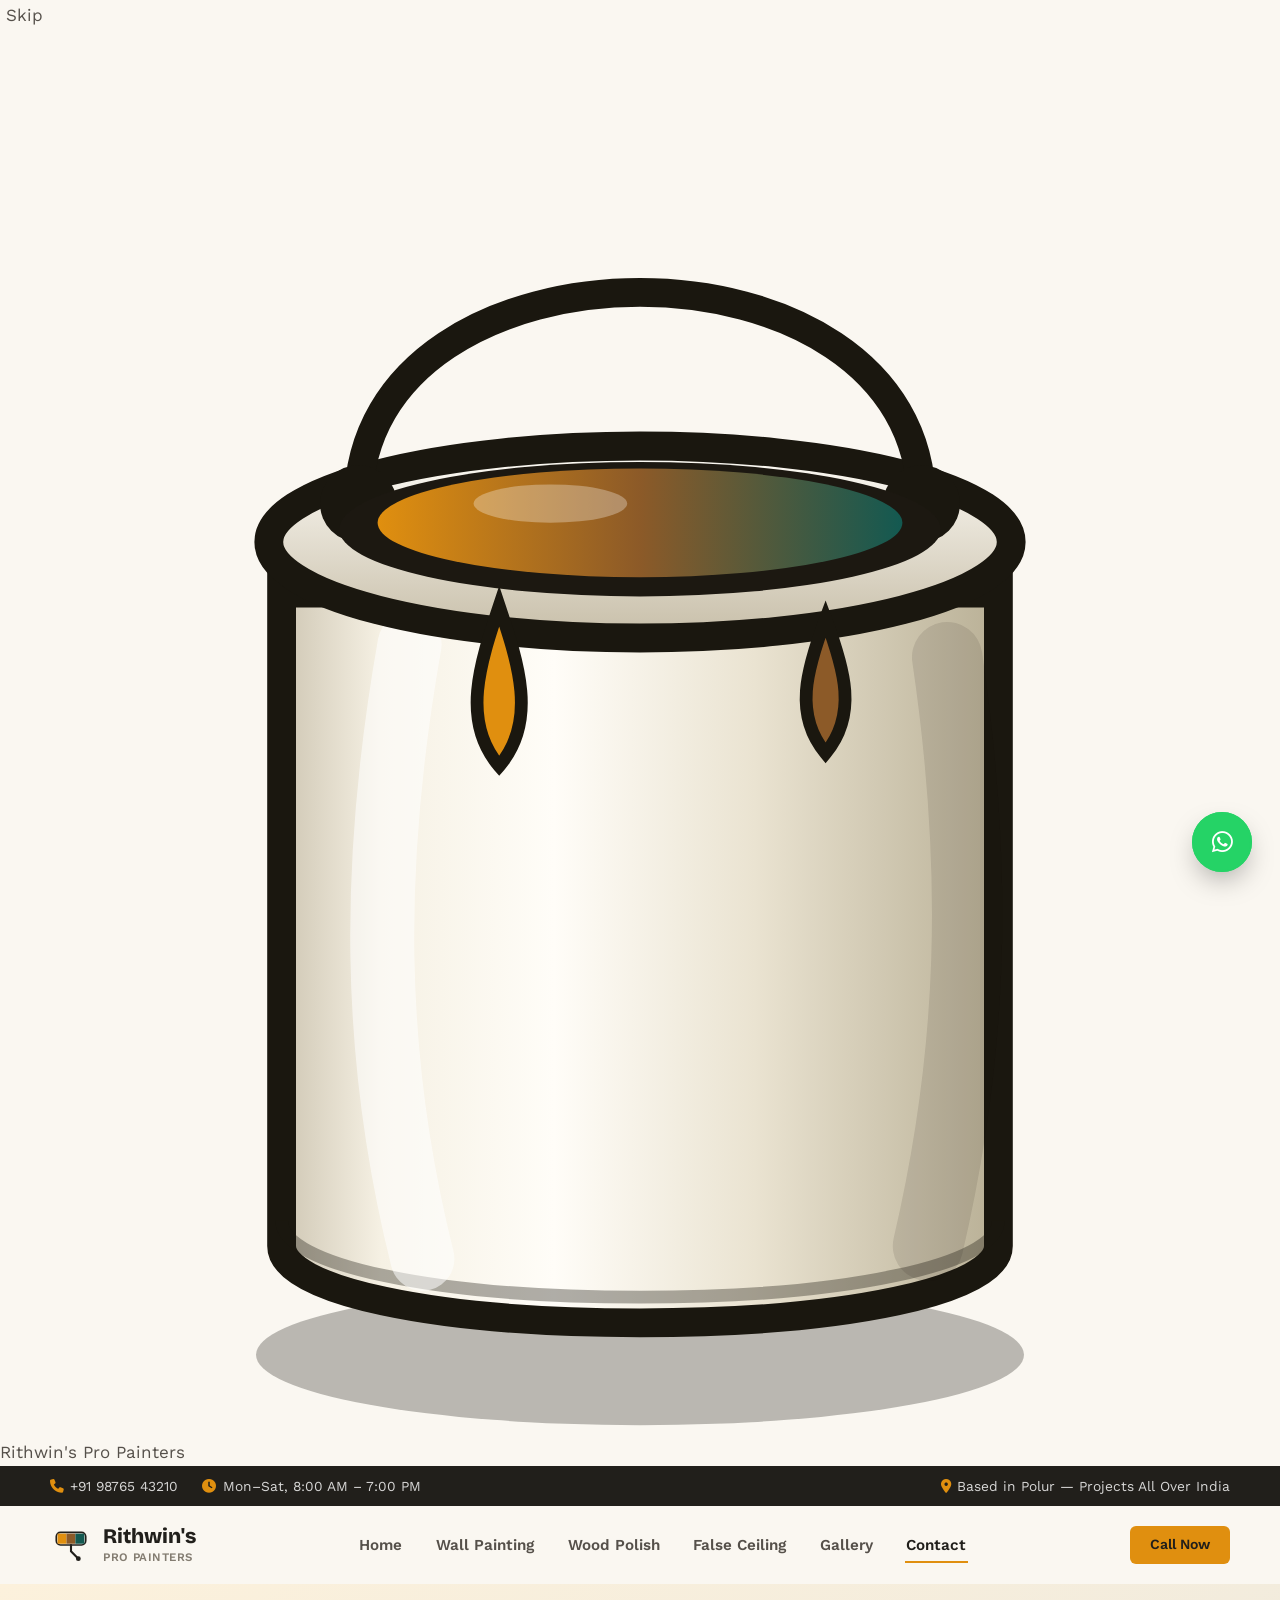
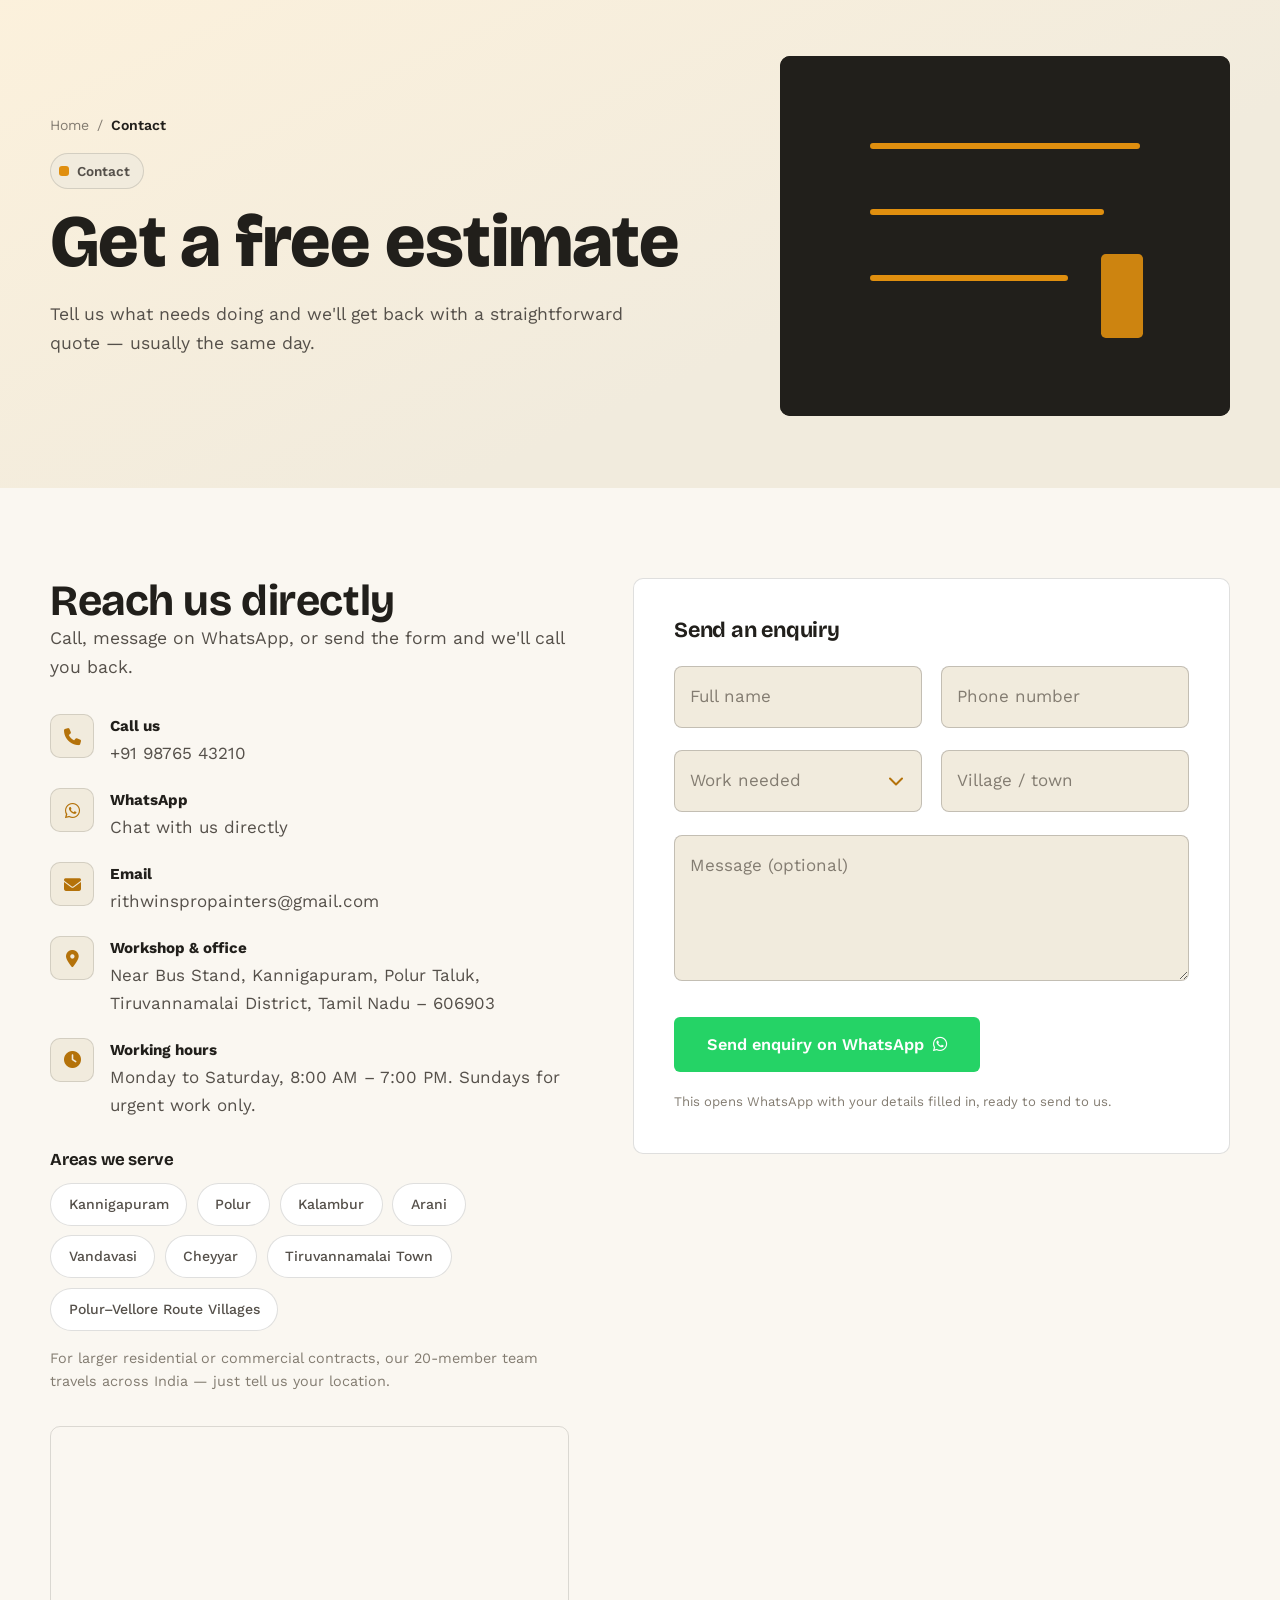
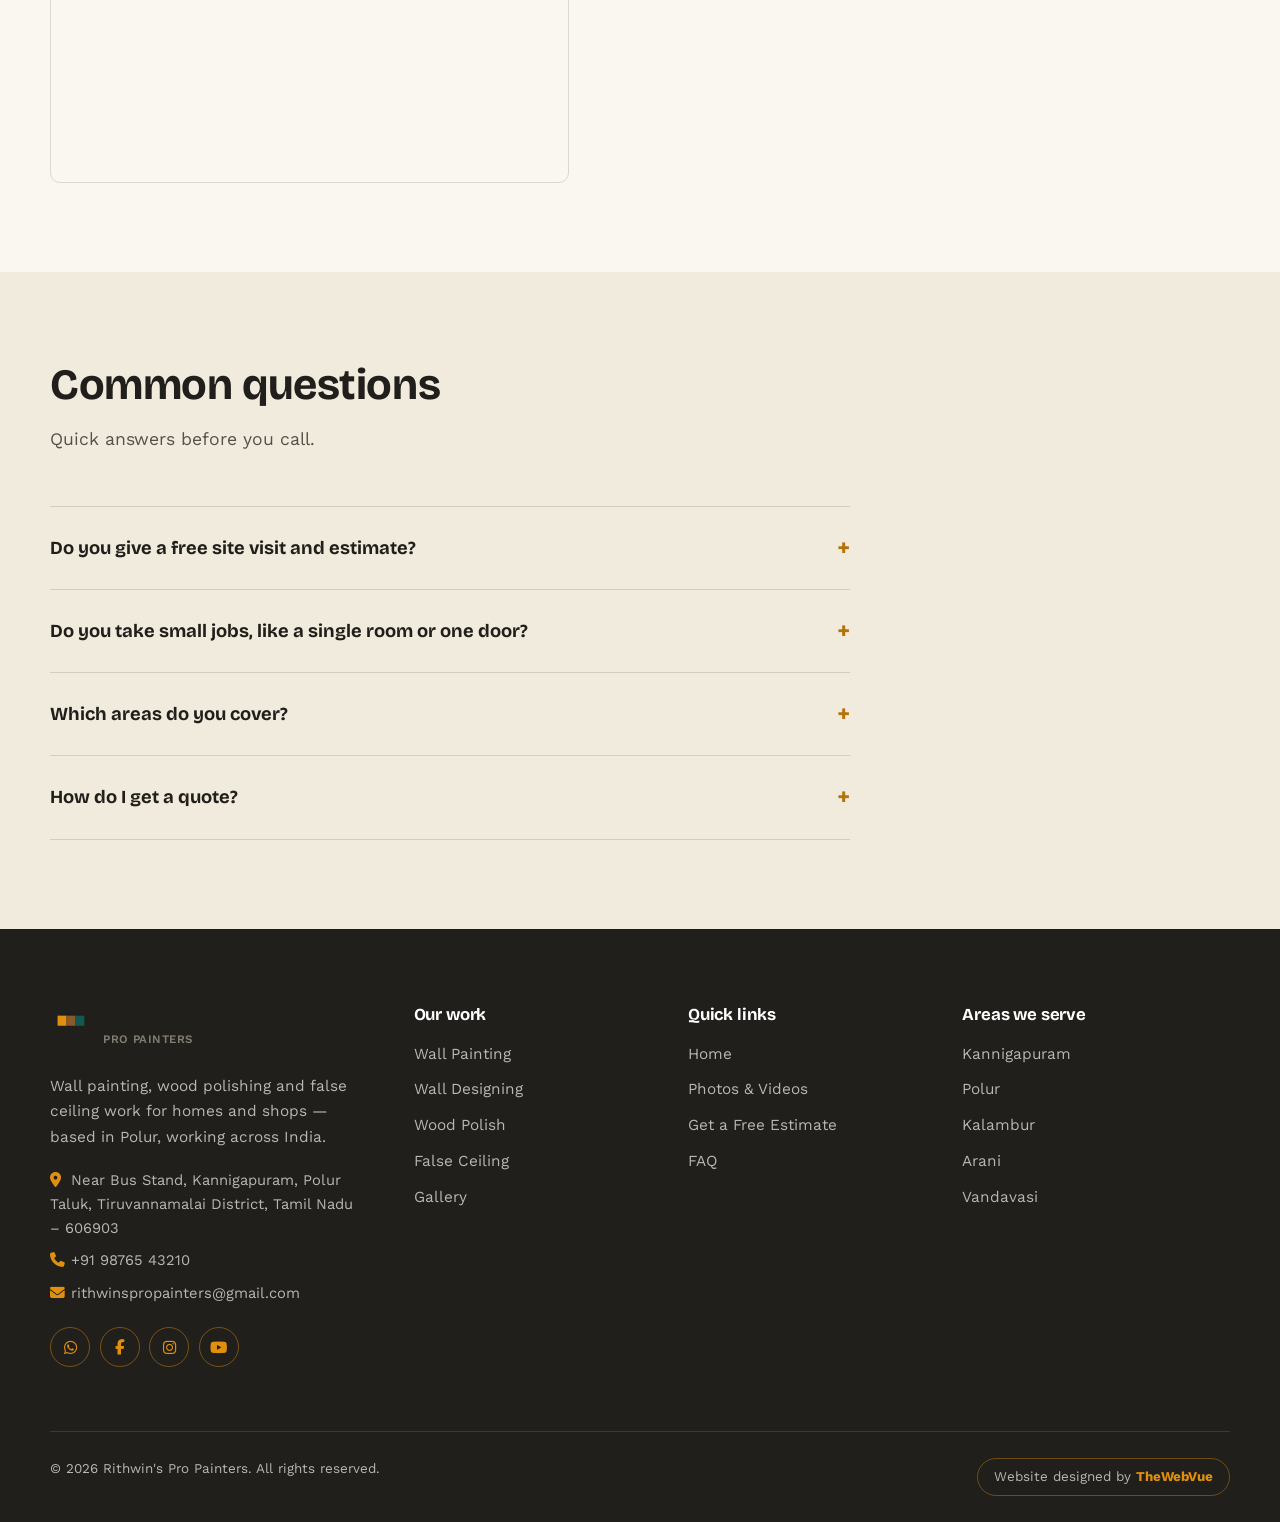
==== commit 87611e38: "Update contact.html" ====
--- a/contact.html
+++ b/contact.html
@@ -4,8 +4,10 @@
   <meta charset="UTF-8">
   <meta name="viewport" content="width=device-width, initial-scale=1">
   <title>Contact | Rithwin's Pro Painters</title>
-  <meta name="description" content="Get a free estimate for wall painting, wood polishing or false ceiling work from Rithwin's Pro Painters, Kannigapuram, Polur.">
+  <meta name="description" content="Get a free estimate for wall painting, wood polishing or false ceiling work from Rithwin's Pro Painters, based in Kannigapuram, Polur, serving clients across India.">
   <meta name="theme-color" content="#211F1B">
+  <script>(function(){try{if(sessionStorage.getItem('rppIntroPlayed')){document.documentElement.className+=' intro-skip';}}catch(e){}})();</script>
+  <noscript><style>.intro-overlay{display:none!important}</style></noscript>
 
   <link rel="preconnect" href="https://fonts.googleapis.com">
   <link rel="preconnect" href="https://fonts.gstatic.com" crossorigin>
@@ -17,13 +19,90 @@
 <body>
   <a class="skip-link" href="#main">Skip to content</a>
 
+  <div class="intro-overlay" id="intro-overlay" role="presentation" aria-hidden="true">
+    <button type="button" class="intro-skip-btn" id="intro-skip">Skip</button>
+
+    <svg width="0" height="0" style="position:absolute" aria-hidden="true" focusable="false">
+      <defs>
+        <filter id="intro-goo">
+          <feGaussianBlur in="SourceGraphic" stdDeviation="9" result="blur"/>
+          <feColorMatrix in="blur" mode="matrix" values="1 0 0 0 0  0 1 0 0 0  0 0 1 0 0  0 0 0 22 -9" result="goo"/>
+          <feComposite in="SourceGraphic" in2="goo" operator="atop"/>
+        </filter>
+      </defs>
+    </svg>
+
+    <div class="intro-stage">
+      <svg class="intro-bucket" viewBox="0 0 200 220" aria-hidden="true">
+        <defs>
+          <linearGradient id="canGrad" x1="0" y1="0" x2="1" y2="0">
+            <stop offset="0%" stop-color="#cfc7b4"/>
+            <stop offset="14%" stop-color="#f6f1e4"/>
+            <stop offset="38%" stop-color="#fffdf8"/>
+            <stop offset="66%" stop-color="#eae3d1"/>
+            <stop offset="100%" stop-color="#b9b096"/>
+          </linearGradient>
+          <linearGradient id="rimGrad" x1="0" y1="0" x2="0" y2="1">
+            <stop offset="0%" stop-color="#fffdf8"/>
+            <stop offset="100%" stop-color="#c7bea8"/>
+          </linearGradient>
+          <linearGradient id="bandGrad" x1="0" y1="0" x2="1" y2="0">
+            <stop offset="0%" stop-color="#E08F0F"/>
+            <stop offset="50%" stop-color="#8C5A28"/>
+            <stop offset="100%" stop-color="#135951"/>
+          </linearGradient>
+        </defs>
+
+        <ellipse class="intro-bucket-shadow" cx="100" cy="207" rx="60" ry="11" fill="rgba(20,18,14,.28)"/>
+
+        <g class="intro-bucket-body">
+          <!-- cylindrical can body -->
+          <path d="M44,88 C44,84 44,82 44,80 L44,190 C44,197 68,202 100,202 C132,202 156,197 156,190 L156,80 C156,82 156,84 156,88 Z"
+                fill="url(#canGrad)" stroke="#1a170f" stroke-width="4.5" stroke-linejoin="round"/>
+          <!-- base ellipse for a touch of 3D at the foot -->
+          <path d="M44,186 C44,193 68,198 100,198 C132,198 156,193 156,186" fill="none" stroke="#1a170f" stroke-width="2" opacity=".35"/>
+          <!-- glossy highlight streak -->
+          <path d="M64,96 C58,130 58,160 66,192" fill="none" stroke="rgba(255,255,255,.55)" stroke-width="10" stroke-linecap="round"/>
+          <path d="M148,98 C153,132 152,160 145,190" fill="none" stroke="rgba(20,18,14,.10)" stroke-width="11" stroke-linecap="round"/>
+          <!-- rim -->
+          <ellipse cx="100" cy="80" rx="58" ry="15" fill="url(#rimGrad)" stroke="#1a170f" stroke-width="4.5"/>
+          <!-- wire bail handle -->
+          <path d="M56,74 C56,30 144,30 144,74" fill="none" stroke="#1a170f" stroke-width="4.5" stroke-linecap="round"/>
+          <circle cx="56" cy="74" r="6" fill="#1a170f"/>
+          <circle cx="144" cy="74" r="6" fill="#1a170f"/>
+          <!-- open top with visible (mixed) paint pool -->
+          <ellipse cx="100" cy="78" rx="47" ry="10.5" fill="#1c1811"/>
+          <ellipse cx="100" cy="77" rx="41" ry="8.5" fill="url(#bandGrad)"/>
+          <ellipse cx="86" cy="74" rx="12" ry="3" fill="rgba(255,255,255,.30)"/>
+          <!-- small permanent drips already clinging to the rim, like a can that's just been used -->
+          <path d="M78,90 C75,99 72,108 78,115 C84,108 81,99 78,90 Z" fill="#E08F0F" stroke="#1a170f" stroke-width="2"/>
+          <path d="M129,92 C126,100 124,107 129,113 C134,107 132,100 129,92 Z" fill="#8C5A28" stroke="#1a170f" stroke-width="2"/>
+        </g>
+      </svg>
+
+      <span class="intro-stream intro-stream-1" aria-hidden="true"></span>
+      <span class="intro-stream intro-stream-2" aria-hidden="true"></span>
+      <span class="intro-stream intro-stream-3" aria-hidden="true"></span>
+    </div>
+
+    <div class="intro-splash" aria-hidden="true">
+      <span class="intro-blob intro-blob-paint"></span>
+      <span class="intro-blob intro-blob-wood"></span>
+      <span class="intro-blob intro-blob-ceil"></span>
+    </div>
+
+    <div class="intro-reveal" aria-hidden="true">
+      <span class="intro-brand">Rithwin's Pro Painters</span>
+    </div>
+  </div>
+
   <div class="topbar">
     <div class="container topbar-inner">
       <div class="topbar-links">
         <a href="tel:+919876543210"><i class="fa-solid fa-phone" aria-hidden="true"></i>+91 98765 43210</a>
         <span><i class="fa-solid fa-clock" aria-hidden="true"></i>Mon–Sat, 8:00 AM – 7:00 PM</span>
       </div>
-      <span><i class="fa-solid fa-location-dot" aria-hidden="true"></i>Serving Polur Taluk &amp; Tiruvannamalai District</span>
+      <span><i class="fa-solid fa-location-dot" aria-hidden="true"></i>Based in Polur — Projects All Over India</span>
     </div>
   </div>
 
@@ -119,6 +198,7 @@
           <div style="margin-top:2rem">
             <h3 style="font-size:1.05rem;margin-bottom:.85rem">Areas we serve</h3>
             <div class="area-chips"><span class="area-chip">Kannigapuram</span><span class="area-chip">Polur</span><span class="area-chip">Kalambur</span><span class="area-chip">Arani</span><span class="area-chip">Vandavasi</span><span class="area-chip">Cheyyar</span><span class="area-chip">Tiruvannamalai Town</span><span class="area-chip">Polur–Vellore Route Villages</span></div>
+            <p style="margin-top:1rem;font-size:.9rem;color:var(--ink-faint)">For larger residential or commercial contracts, our 20-member team travels across India — just tell us your location.</p>
           </div>
 
           <div class="map-embed">
@@ -204,7 +284,7 @@
           </details>
           <details>
             <summary>Which areas do you cover?</summary>
-            <p>We regularly work across Kannigapuram, Polur, Kalambur, Arani, Vandavasi, Cheyyar, and can travel further for larger projects.</p>
+            <p>Our base is Kannigapuram, Polur, and day-to-day work is across Kannigapuram, Polur, Kalambur, Arani, Vandavasi, Cheyyar. For larger residential or commercial contracts, our 20-member team travels across India — tell us your location and project size and we will confirm.</p>
           </details>
           <details>
             <summary>How do I get a quote?</summary>
@@ -231,7 +311,7 @@
         </svg>
             <span class="brand-text"><span class="brand-name">Rithwin's</span><span class="brand-sub">PRO PAINTERS</span></span>
           </a>
-          <p>Wall painting, wood polishing and false ceiling work for homes and shops across Polur taluk.</p>
+          <p>Wall painting, wood polishing and false ceiling work for homes and shops — based in Polur, working across India.</p>
           <div class="footer-address">
             <span><i class="fa-solid fa-location-dot" aria-hidden="true"></i>Near Bus Stand, Kannigapuram, Polur Taluk, Tiruvannamalai District, Tamil Nadu – 606903</span>
             <span><i class="fa-solid fa-phone" aria-hidden="true"></i><a href="tel:+919876543210">+91 98765 43210</a></span>
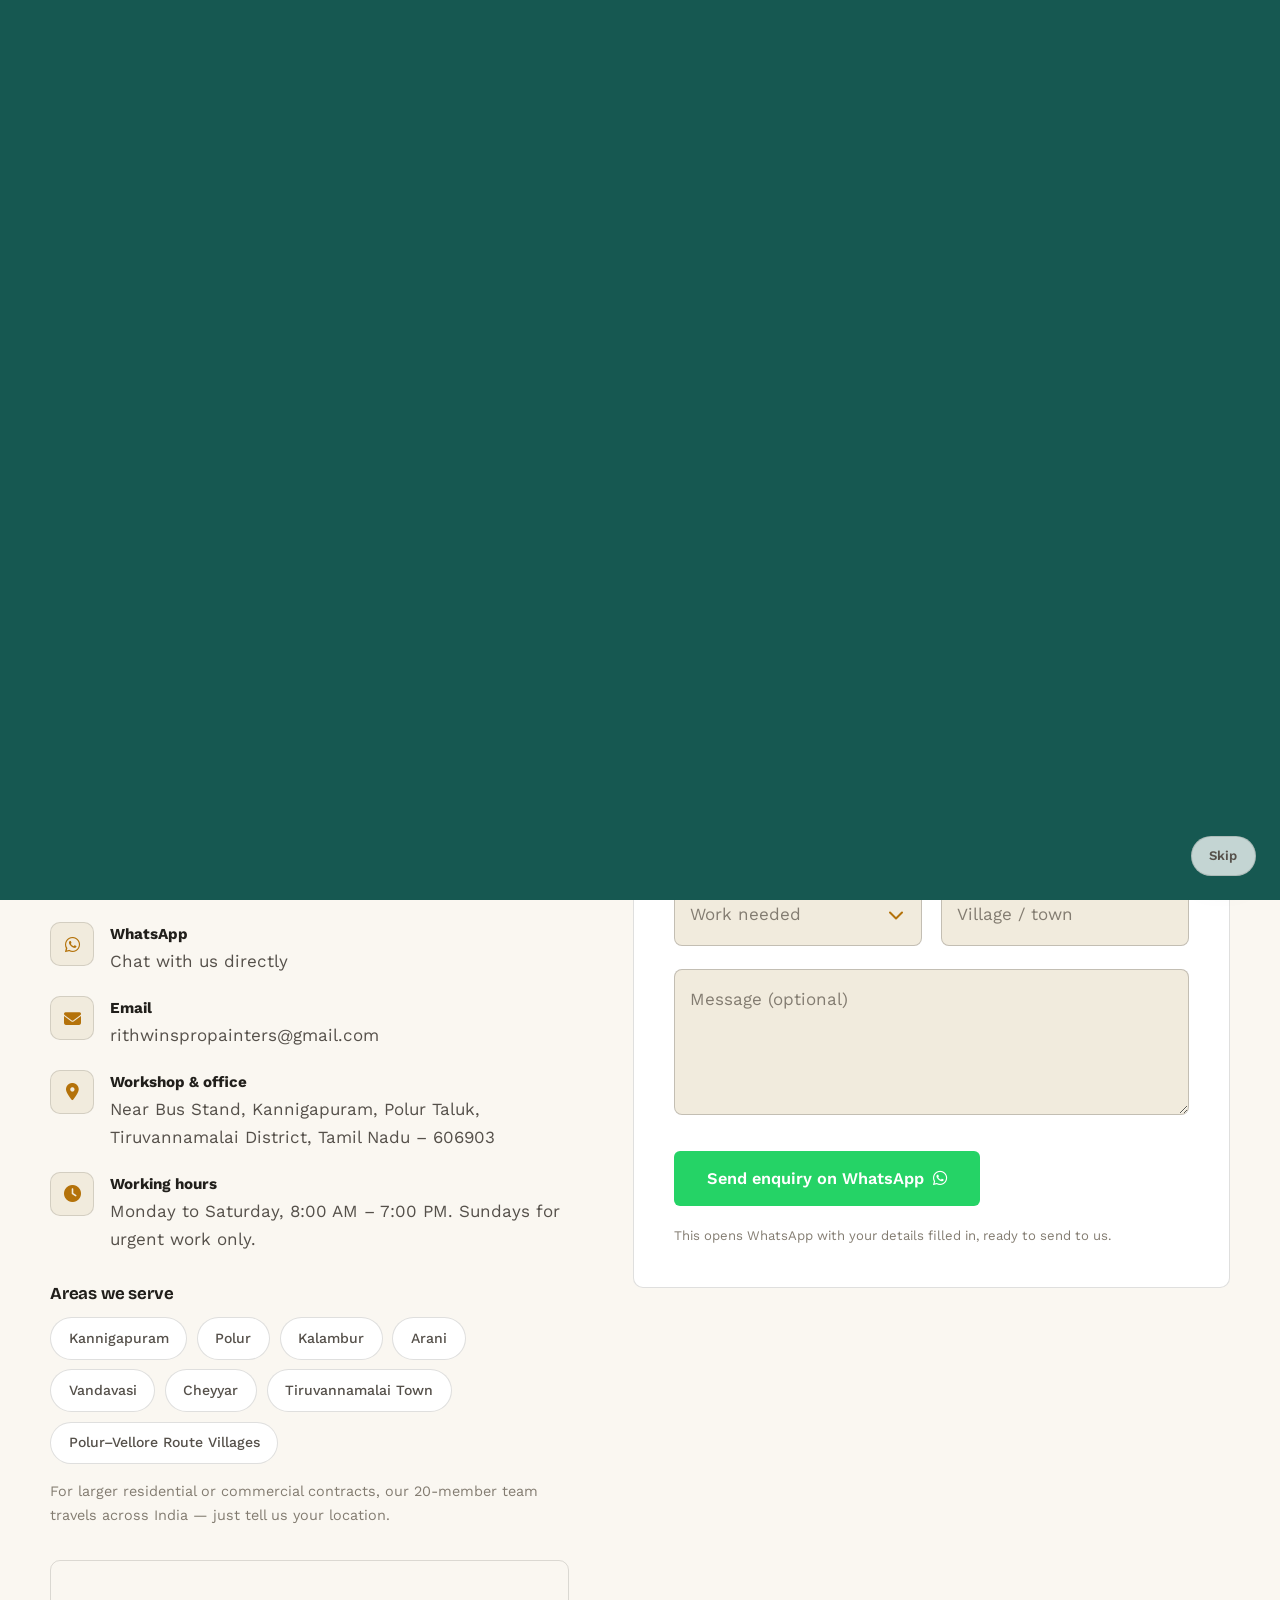
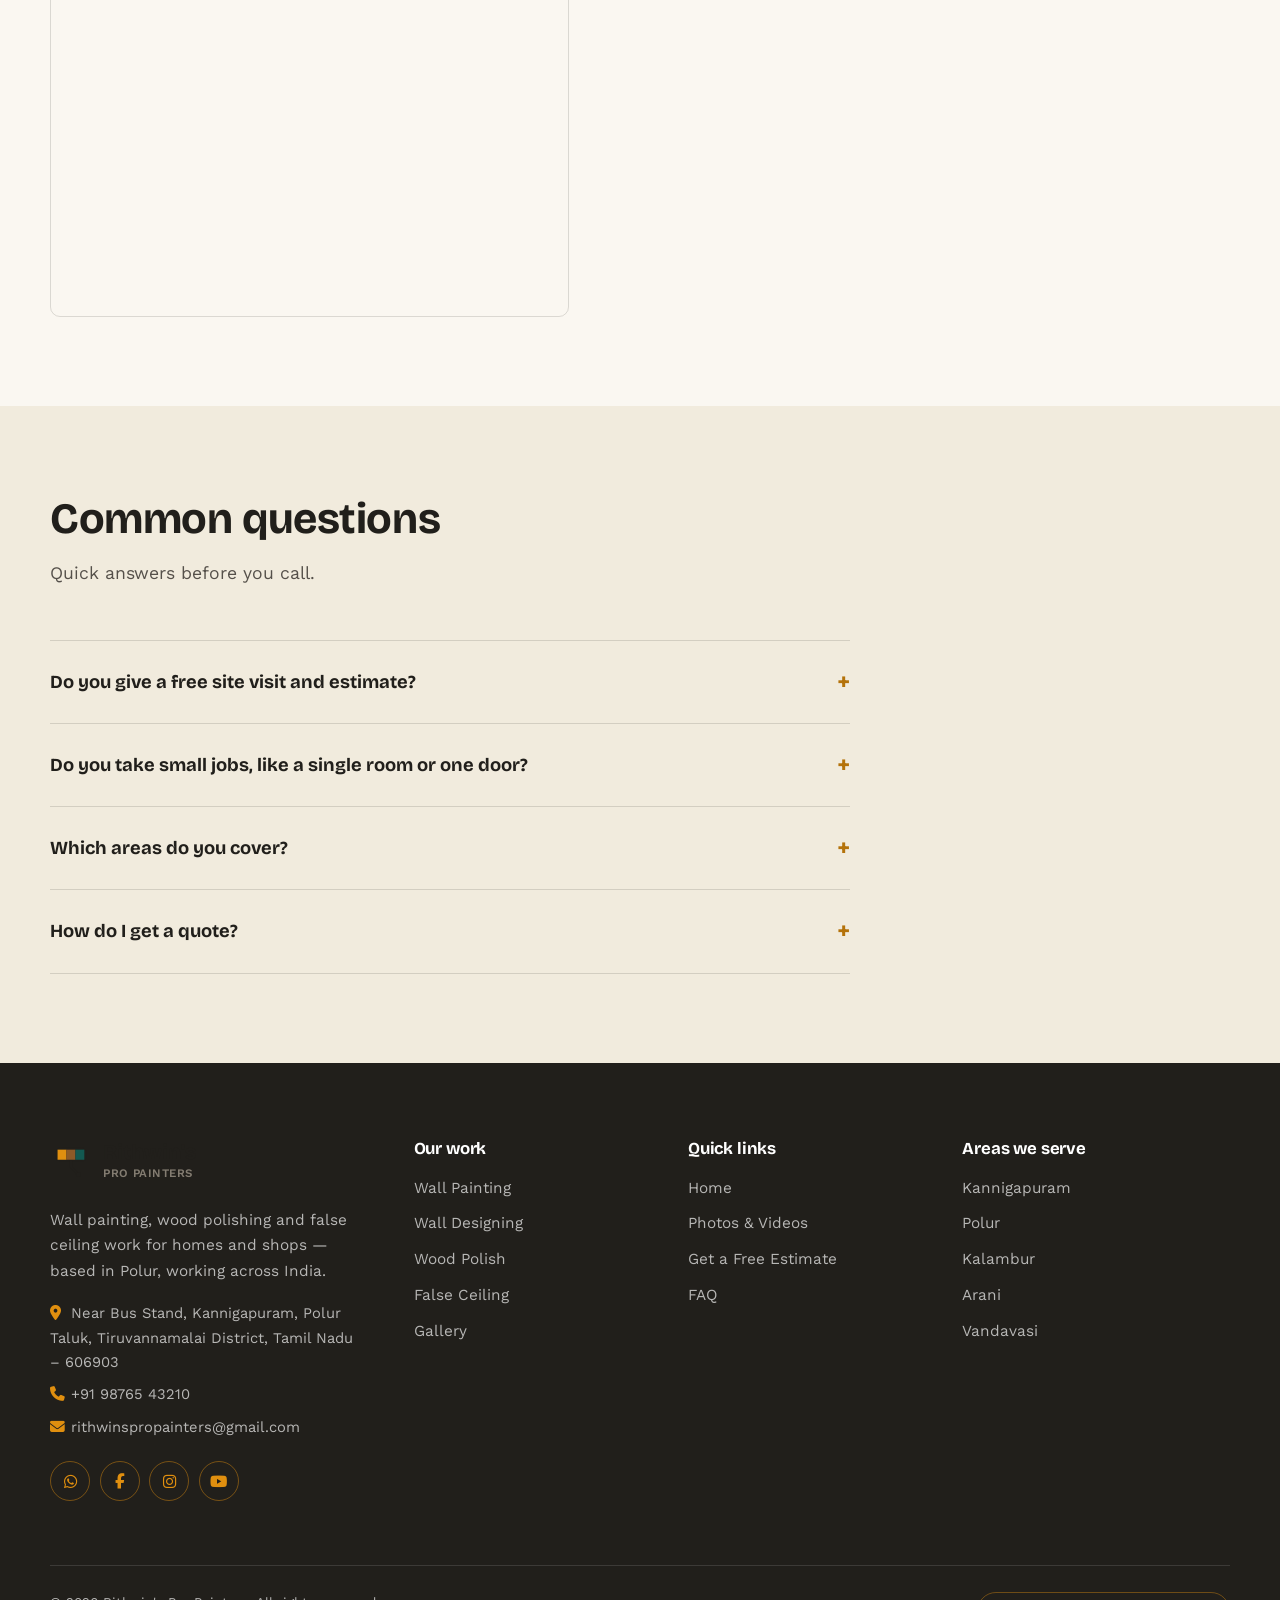
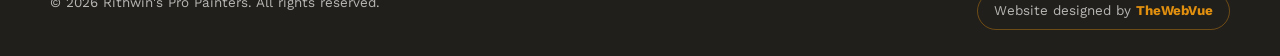
==== commit fa50f474: "Update contact.html" ====
--- a/contact.html
+++ b/contact.html
@@ -320,7 +320,7 @@
           <div class="socials">
             <a href="https://wa.me/919876543210" target="_blank" rel="noopener" aria-label="WhatsApp"><i class="fa-brands fa-whatsapp"></i></a>
             <a href="#" aria-label="Facebook"><i class="fa-brands fa-facebook-f"></i></a>
-            <a href="#" aria-label="Instagram"><i class="fa-brands fa-instagram"></i></a>
+            <a href="https://www.instagram.com/rithwinpainters?stkn=cnlua2s0M3kzYmc2" target="_blank" rel="noopener" aria-label="Instagram"><i class="fa-brands fa-instagram"></i></a>
             <a href="#" aria-label="YouTube"><i class="fa-brands fa-youtube"></i></a>
           </div>
         </div>
--- a/style.css
+++ b/style.css
@@ -223,6 +223,153 @@
 }
 .nav-backdrop.is-visible { opacity: 1; visibility: visible; }
 
+/* ---------- Intro / preloader animation (paint bucket pour) ----------
+   Plays once per browser session, on whichever page is opened first.
+   html.intro-skip (set by an inline script in <head>, before this
+   stylesheet or the overlay markup even paint) hides it instantly on
+   every page after that, with no flash.
+
+   Sequence: a big, shaded paint bucket tips over -> three brand-colour
+   streams pour from it -> the streams land and burst into three gooey
+   blobs that merge and swell to swallow the screen -> the brand name
+   wipes on, brush-stroke style, over the mixed colour -> the whole
+   overlay dissolves to reveal the site. */
+.intro-overlay {
+  position: fixed; inset: 0; z-index: 500;
+  background: var(--canvas-dim); overflow: hidden;
+}
+html.intro-skip .intro-overlay { display: none !important; }
+
+.intro-skip-btn {
+  position: absolute; right: 1.5rem; bottom: 1.5rem; z-index: 6;
+  padding: .5rem 1.1rem; border: 1px solid var(--line); border-radius: 999px;
+  font-size: .82rem; font-weight: 600; color: var(--ink-soft); background: rgba(255, 255, 255, .75);
+  opacity: 0; animation: intro-skip-in .4s ease .9s forwards;
+}
+.intro-skip-btn:hover { color: var(--ink); border-color: var(--ochre-deep); }
+@keyframes intro-skip-in { to { opacity: 1; } }
+
+/* -- Bucket stage -- */
+.intro-stage {
+  position: absolute; left: 50%; top: 12vh; z-index: 2;
+  width: clamp(210px, 27vw, 340px); height: clamp(230px, 29vw, 370px);
+  transform: translateX(-50%) translateY(14px) scale(.92); opacity: 0;
+}
+.intro-overlay.is-enter .intro-stage,
+.intro-overlay.is-tip .intro-stage { animation: intro-stage-in .5s var(--ease) forwards; }
+@keyframes intro-stage-in { to { opacity: 1; transform: translateX(-50%) translateY(0) scale(1); } }
+/* fill-mode "both" + an explicit "from" keeps the stage visible (opacity 1,
+   settled position) through the .15s delay -- without "both" here, this
+   later (equal-specificity) rule would win the cascade the instant
+   is-splash is added and the stage would snap invisible immediately,
+   before its own fade-out even starts. */
+.intro-overlay.is-splash .intro-stage { animation: intro-stage-out .55s ease-in .15s both; }
+@keyframes intro-stage-out {
+  from { opacity: 1; transform: translateX(-50%) translateY(0) scale(1); }
+  to   { opacity: 0; transform: translateX(-50%) translateY(-6px) scale(1.03); }
+}
+
+.intro-bucket { position: absolute; inset: 0; width: 100%; height: 100%; overflow: visible; }
+.intro-bucket-shadow { transform-origin: 50% 50%; }
+.intro-bucket-body { transform-box: fill-box; transform-origin: 50% 100%; }
+/* The can now stays upright the whole time (matching a real paint-can photo
+   overflowing at the rim) instead of tipping over -- a bottom-anchored
+   squash-and-stretch "thump" reads as it settling into place, rather than
+   the earlier full rotation, which pulled the pour point away from the
+   fixed drips below and looked disconnected. */
+.intro-overlay.is-tip .intro-bucket-body,
+.intro-overlay.is-splash .intro-bucket-body { animation: intro-bucket-settle .6s cubic-bezier(.34, 1.56, .64, 1) .05s both; }
+@keyframes intro-bucket-settle {
+  0%   { transform: scale(1, 1); }
+  40%  { transform: scale(1.05, .93); }
+  70%  { transform: scale(.97, 1.04); }
+  100% { transform: scale(1, 1); }
+}
+.intro-overlay.is-tip .intro-bucket-shadow,
+.intro-overlay.is-splash .intro-bucket-shadow { animation: intro-shadow-pulse .6s cubic-bezier(.34, 1.56, .64, 1) .05s both; }
+@keyframes intro-shadow-pulse {
+  0%   { transform: scale(1); }
+  40%  { transform: scale(1.1, .88); }
+  100% { transform: scale(1); }
+}
+
+/* -- Three streams overflowing the rim and running down the can's front,
+   into the puddle below -- the can no longer tips, so these sit at fixed
+   points across the rim's front edge (cx=100,rx=58 in the 200x220
+   viewBox), same spot the two permanent drip accents hang from. */
+.intro-stream {
+  position: absolute; top: 33%; width: 12px; height: 0; border-radius: 3px 3px 50% 50% / 3px 3px 65% 65%;
+  opacity: 0; filter: drop-shadow(0 2px 2px rgba(0, 0, 0, .12));
+}
+.intro-stream-1 { left: 35%; background: linear-gradient(180deg, var(--ochre), var(--ochre-deep)); }
+.intro-stream-2 { left: 50%; background: linear-gradient(180deg, var(--wood), var(--wood-deep)); }
+.intro-stream-3 { left: 65%; background: linear-gradient(180deg, var(--petrol), var(--petrol-deep)); }
+.intro-overlay.is-tip .intro-stream,
+.intro-overlay.is-splash .intro-stream { animation-name: intro-stream-grow; animation-duration: .6s; animation-timing-function: ease-in; animation-fill-mode: forwards; }
+.intro-overlay.is-tip .intro-stream-1, .intro-overlay.is-splash .intro-stream-1 { animation-delay: .28s; }
+.intro-overlay.is-tip .intro-stream-2, .intro-overlay.is-splash .intro-stream-2 { animation-delay: .36s; }
+.intro-overlay.is-tip .intro-stream-3, .intro-overlay.is-splash .intro-stream-3 { animation-delay: .44s; }
+@keyframes intro-stream-grow {
+  0%   { height: 0; opacity: 0; }
+  8%   { opacity: 1; }
+  100% { height: 44vh; opacity: 1; }
+}
+
+/* -- Splash: three gooey blobs that merge and swell to cover the screen -- */
+.intro-splash {
+  position: absolute; left: 50%; top: 64vh; z-index: 1;
+  width: 1px; height: 1px;
+  filter: url(#intro-goo);
+}
+.intro-blob {
+  position: absolute; top: 0; border-radius: 50%;
+  width: 30vmin; height: 30vmin; transform: translate(-50%, -50%) scale(0);
+}
+/* Each blob is fully opaque and stacks in paint order (paint -> wood -> ceil),
+   so as they swell, colours genuinely swallow one another the way wet paint
+   does when poured in sequence, settling into a single flat petrol backdrop
+   once the last (biggest, on-top) colour has covered the screen -- a clean
+   brand-colour stage for the wipe-on brand name, rather than a mix-blend
+   result, which (tried and rejected) crushes three saturated colours down
+   to a muddy near-black once they fully overlap. */
+.intro-blob-paint { left: -9vmin; background: var(--ochre); mix-blend-mode: multiply; }
+.intro-blob-wood  { left: 6vmin;  background: var(--wood); mix-blend-mode: multiply; }
+.intro-blob-ceil  { left: 21vmin; background: var(--petrol); } /* normal blend: cleanly covers the mix once fully grown */
+.intro-overlay.is-splash .intro-blob { animation-name: intro-blob-grow; animation-duration: 1.1s; animation-timing-function: cubic-bezier(.36, 0, .3, 1); animation-fill-mode: forwards; }
+.intro-overlay.is-splash .intro-blob-paint { animation-delay: 0s; }
+.intro-overlay.is-splash .intro-blob-wood  { animation-delay: .1s; }
+.intro-overlay.is-splash .intro-blob-ceil  { animation-delay: .2s; }
+@keyframes intro-blob-grow {
+  0%   { transform: translate(-50%, -50%) scale(0); }
+  22%  { transform: translate(-50%, -50%) scale(1); }
+  100% { transform: translate(-50%, -50%) scale(16); }
+}
+
+/* -- Brand name, wiped on like a roller stroke over the mixed colour -- */
+.intro-reveal {
+  position: fixed; inset: 0; z-index: 4;
+  display: flex; align-items: center; justify-content: center; padding-inline: 1.5rem;
+}
+.intro-brand {
+  font-family: var(--font-display); font-weight: 800; color: var(--white);
+  font-size: clamp(1.7rem, 5.6vw, 3.4rem); letter-spacing: -.01em; text-align: center;
+  text-shadow: 0 10px 30px rgba(0, 0, 0, .22);
+  clip-path: inset(0 100% 0 0);
+}
+.intro-overlay.is-reveal .intro-brand { animation: intro-brand-wipe .85s cubic-bezier(.65, 0, .35, 1) forwards; }
+@keyframes intro-brand-wipe { to { clip-path: inset(0 0 0 0); } }
+
+/* -- Exit: the whole overlay dissolves away -- */
+.intro-overlay.is-exit { animation: intro-exit .55s ease-in forwards; }
+@keyframes intro-exit { to { opacity: 0; } }
+
+.intro-overlay.is-skip { transition: opacity .35s ease; opacity: 0; }
+.intro-overlay.is-skip * { animation: none !important; }
+
+@media (prefers-reduced-motion: reduce) {
+  .intro-overlay { display: none !important; }
+}
+
 /* ---------- WhatsApp floating button ---------- */
 .wa-float {
   position: fixed; right: clamp(1rem, 3vw, 1.75rem); bottom: clamp(1rem, 3vw, 1.75rem); z-index: 120;
@@ -392,40 +539,39 @@
 .stars { color: var(--ochre); font-size: .85rem; margin-bottom: .75rem; }
 
 /* ---------- Gallery ---------- */
-.gallery-filters { display: flex; flex-wrap: wrap; gap: .6rem; margin-bottom: 2rem; }
+/* .gallery-wrap holds the sticky jump-nav plus all three category
+   sections as DIRECT children -- position:sticky can only stay pinned for
+   as long as its own parent box is on screen, so the filters bar's parent
+   here spans the full wall+wood+ceiling scroll range. It un-sticks once
+   you scroll past the false-ceiling section, which is the point: it stays
+   put while you're browsing the gallery, not forever. */
+.gallery-wrap { padding-top: clamp(2rem, 5vw, 3.5rem); }
+.gallery-filters {
+  position: sticky; top: var(--header-h); z-index: 90;
+  display: flex; flex-wrap: wrap; gap: .6rem;
+  padding-block: 1rem; margin-bottom: 1.5rem;
+  background: var(--canvas);
+  border-bottom: 1px solid transparent;
+  transition: border-color .3s, box-shadow .3s;
+}
+.gallery-filters.is-stuck { border-color: var(--line); box-shadow: 0 8px 20px rgba(33, 31, 27, .08); }
 .chip {
+  display: inline-block; text-decoration: none;
   padding: .55rem 1.2rem; border: 1px solid var(--line); border-radius: 999px;
   background: var(--white); color: var(--ink-soft); font-size: .9rem; font-weight: 600;
   transition: background-color .25s, color .25s, border-color .25s, transform .25s var(--ease);
 }
 .chip:hover { border-color: var(--ochre-deep); color: var(--ink); transform: translateY(-2px); }
-.chip[aria-pressed="true"] { background: var(--ink); border-color: var(--ink); color: var(--white); }
-
-.gallery-grid { display: grid; grid-template-columns: repeat(4, 1fr); grid-auto-rows: clamp(150px, 19vw, 230px); grid-auto-flow: dense; gap: 12px; }
-.g-big { grid-column: span 2; grid-row: span 2; }
-.g-wide { grid-column: span 2; }
+.chip.is-active { background: var(--ink); border-color: var(--ink); color: var(--white); }
+.chip-count { opacity: .6; font-weight: 500; }
+
+.gallery-grid { display: grid; grid-template-columns: repeat(4, 1fr); grid-auto-rows: clamp(150px, 19vw, 230px); gap: 12px; }
 .gallery-item {
   position: relative; padding: 0; overflow: hidden; border-radius: 8px; background: var(--ink); cursor: zoom-in;
 }
+/* Photo only -- no tag chip or caption overlay on the card itself. */
 .gallery-item img { width: 100%; height: 100%; object-fit: cover; transition: transform .9s var(--ease); }
-.gallery-item::after {
-  content: ""; position: absolute; inset: 0;
-  background: linear-gradient(0deg, rgba(33, 31, 27, .82), transparent 55%);
-  opacity: 0; transition: opacity .4s;
-}
 .gallery-item:hover img, .gallery-item:focus-visible img { transform: scale(1.07); }
-.gallery-item:hover::after, .gallery-item:focus-visible::after { opacity: 1; }
-.gallery-item .cap {
-  position: absolute; z-index: 2; left: 1rem; right: 1rem; bottom: .9rem;
-  color: var(--white); font-size: .88rem; text-align: left;
-  opacity: 0; transform: translateY(8px); transition: opacity .4s, transform .4s var(--ease);
-}
-.gallery-item .tag {
-  position: absolute; z-index: 2; top: .8rem; left: .8rem;
-  padding: .3rem .7rem; border-radius: 999px; font-size: .74rem; font-weight: 700; color: var(--white);
-}
-.gallery-item:hover .cap, .gallery-item:focus-visible .cap { opacity: 1; transform: none; }
-@media (hover: none) { .gallery-item::after { opacity: 1; } .gallery-item .cap { opacity: 1; transform: none; } }
 
 /* ---------- Lightbox ---------- */
 .lightbox {
@@ -590,7 +736,6 @@
 
 @media (max-width: 800px) {
   .gallery-grid { grid-template-columns: repeat(2, 1fr); grid-auto-rows: clamp(150px, 34vw, 230px); }
-  .g-big { grid-row: span 2; }
   .lb-prev, .lb-next { top: auto; bottom: 1.25rem; margin-top: 0; }
   .lb-prev { left: calc(50% - 62px); }
   .lb-next { right: calc(50% - 62px); }
@@ -608,7 +753,6 @@
 
 @media (max-width: 480px) {
   .gallery-grid { grid-template-columns: 1fr; }
-  .g-big, .g-wide { grid-column: span 1; }
   .hero-stats { gap: 1.5rem; }
 }
 
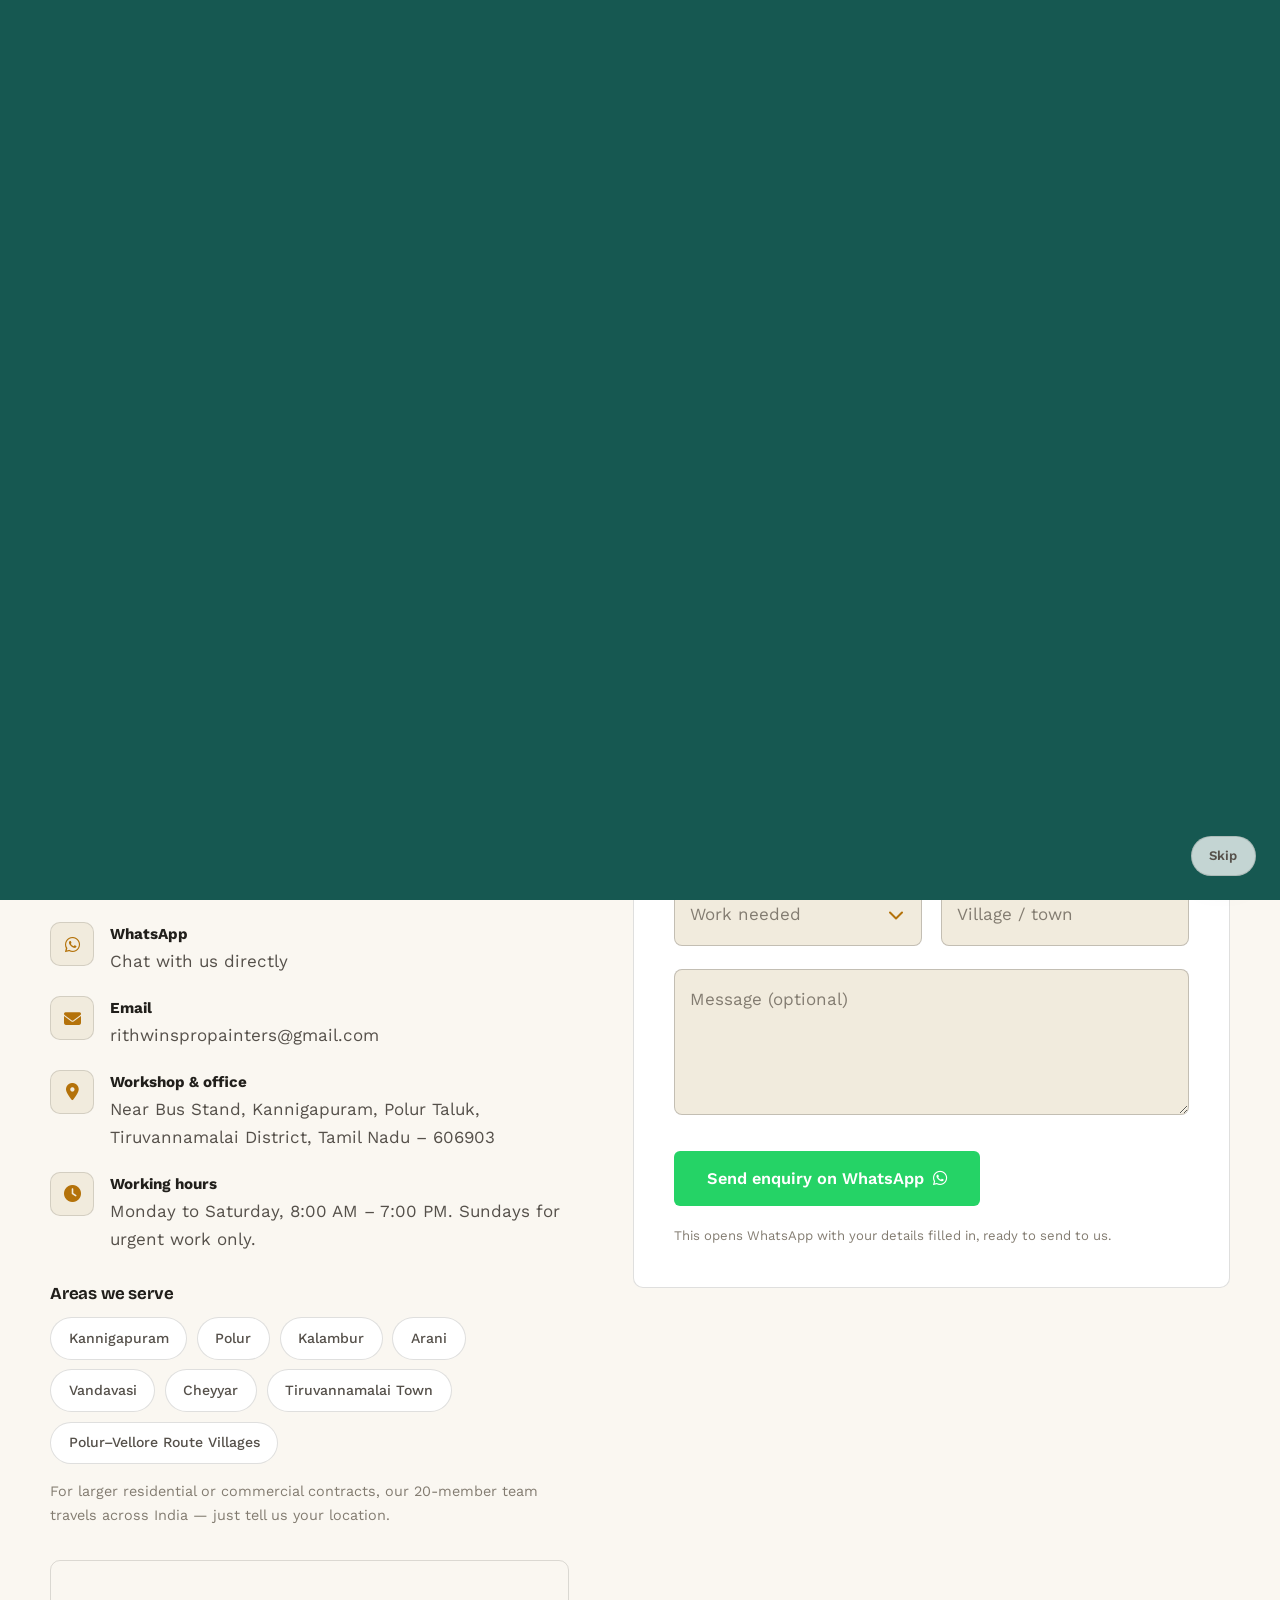
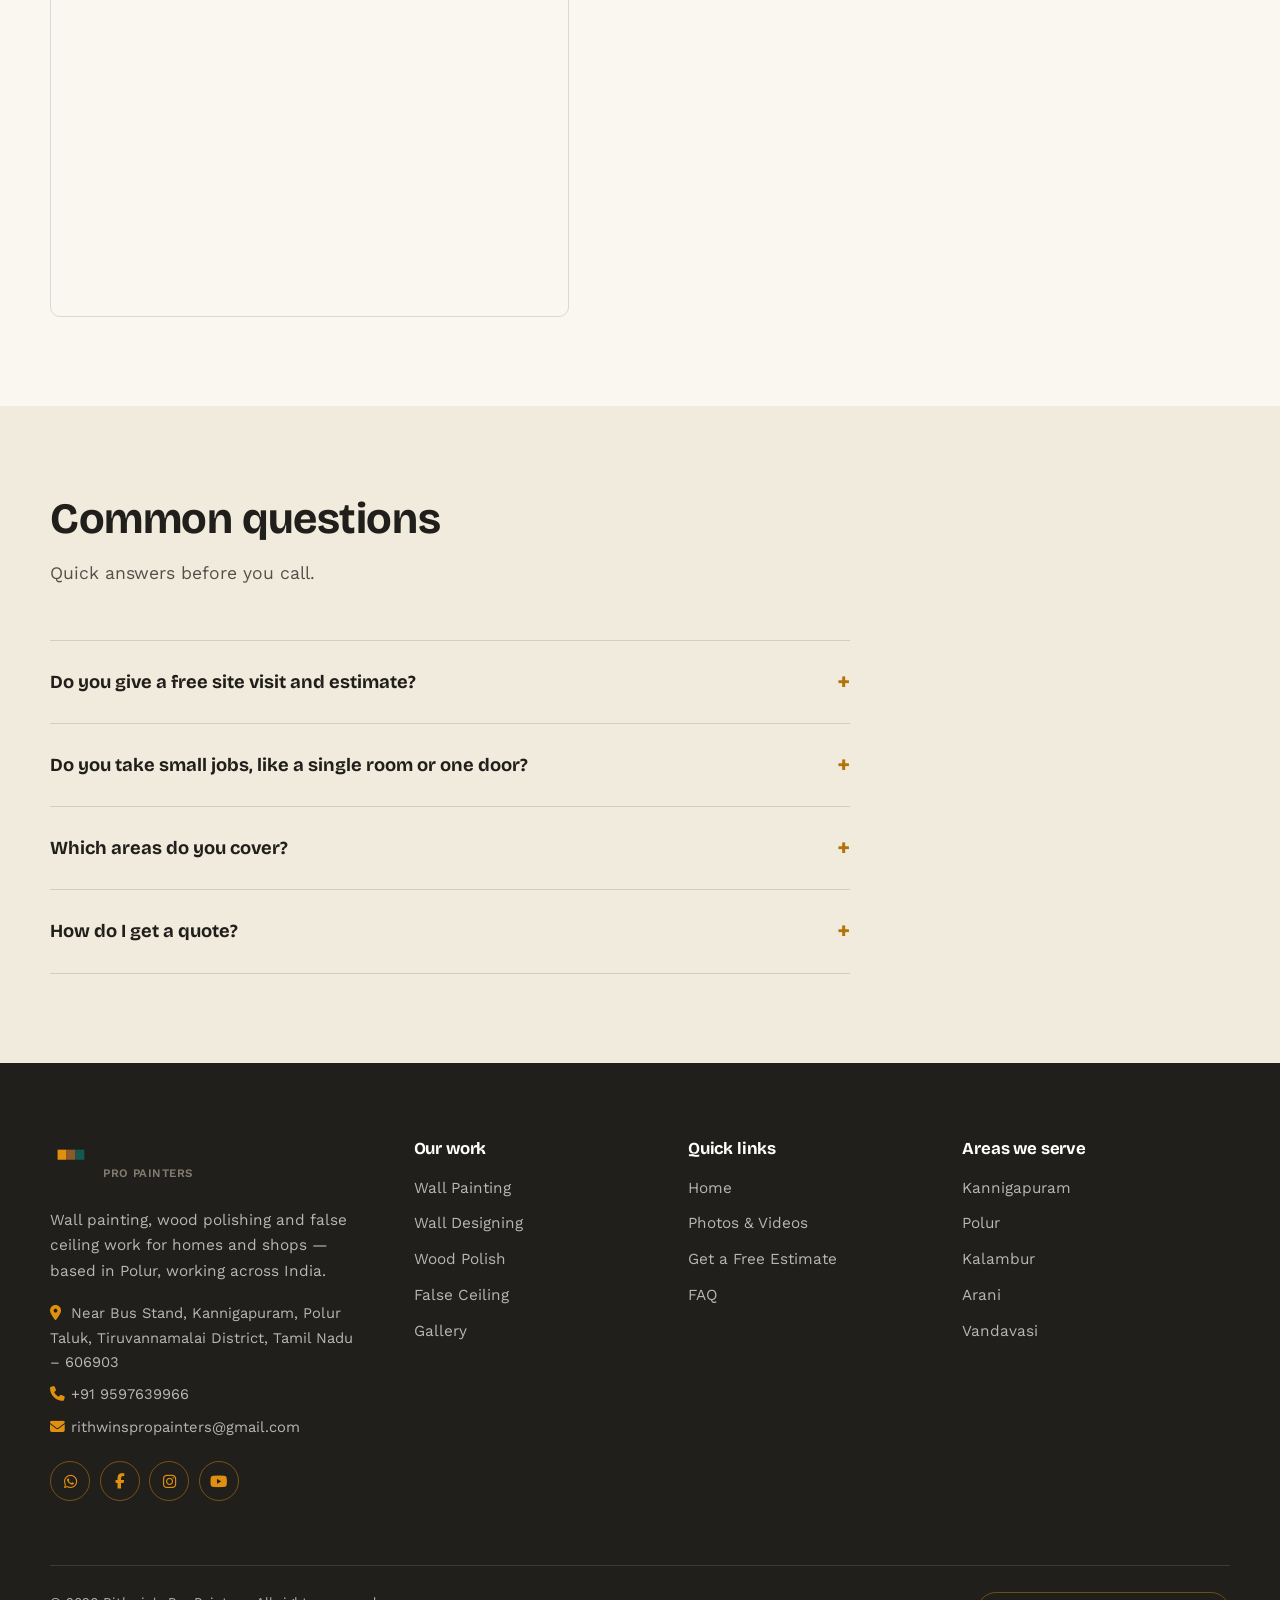
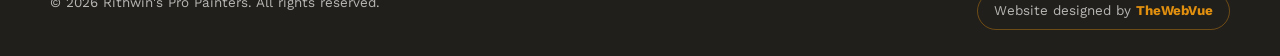
==== commit 47ea148c: "Update contact.html" ====
--- a/contact.html
+++ b/contact.html
@@ -99,7 +99,7 @@
   <div class="topbar">
     <div class="container topbar-inner">
       <div class="topbar-links">
-        <a href="tel:+919876543210"><i class="fa-solid fa-phone" aria-hidden="true"></i>+91 98765 43210</a>
+        <a href="tel:+919597639966"><i class="fa-solid fa-phone" aria-hidden="true"></i>+91 9597639966</a>
         <span><i class="fa-solid fa-clock" aria-hidden="true"></i>Mon–Sat, 8:00 AM – 7:00 PM</span>
       </div>
       <span><i class="fa-solid fa-location-dot" aria-hidden="true"></i>Based in Polur — Projects All Over India</span>
@@ -132,11 +132,11 @@
           <li><a class="nav-link" href="gallery.html">Gallery</a></li>
           <li><a class="nav-link is-active" href="contact.html" aria-current="page">Contact</a></li>
         </ul>
-        <a href="tel:+919876543210" class="btn btn-ochre nav-cta-mobile">Call Now</a>
+        <a href="tel:+919597639966" class="btn btn-ochre nav-cta-mobile">Call Now</a>
       </nav>
 
       <div class="nav-actions">
-        <a href="tel:+919876543210" class="btn btn-ochre btn-sm nav-cta">Call Now</a>
+        <a href="tel:+919597639966" class="btn btn-ochre btn-sm nav-cta">Call Now</a>
         <button class="nav-toggle" id="nav-toggle" type="button" aria-label="Open menu" aria-expanded="false" aria-controls="nav-menu">
           <span></span><span></span><span></span>
         </button>
@@ -145,7 +145,7 @@
   </header>
   <div class="nav-backdrop" id="nav-backdrop"></div>
 
-  <a class="wa-float" href="https://wa.me/919876543210" target="_blank" rel="noopener" aria-label="Chat with us on WhatsApp">
+  <a class="wa-float" href="https://wa.me/919597639966" target="_blank" rel="noopener" aria-label="Chat with us on WhatsApp">
     <i class="fa-brands fa-whatsapp" aria-hidden="true"></i>
   </a>
 
@@ -175,11 +175,11 @@
           <ul class="contact-list">
             <li>
               <span class="ico"><i class="fa-solid fa-phone" aria-hidden="true"></i></span>
-              <span><strong>Call us</strong><a href="tel:+919876543210">+91 98765 43210</a></span>
+              <span><strong>Call us</strong><a href="tel:+919597639966">+91 9597639966</a></span>
             </li>
             <li>
               <span class="ico"><i class="fa-brands fa-whatsapp" aria-hidden="true"></i></span>
-              <span><strong>WhatsApp</strong><a href="https://wa.me/919876543210" target="_blank" rel="noopener">Chat with us directly</a></span>
+              <span><strong>WhatsApp</strong><a href="https://wa.me/919597639966" target="_blank" rel="noopener">Chat with us directly</a></span>
             </li>
             <li>
               <span class="ico"><i class="fa-solid fa-envelope" aria-hidden="true"></i></span>
@@ -314,11 +314,11 @@
           <p>Wall painting, wood polishing and false ceiling work for homes and shops — based in Polur, working across India.</p>
           <div class="footer-address">
             <span><i class="fa-solid fa-location-dot" aria-hidden="true"></i>Near Bus Stand, Kannigapuram, Polur Taluk, Tiruvannamalai District, Tamil Nadu – 606903</span>
-            <span><i class="fa-solid fa-phone" aria-hidden="true"></i><a href="tel:+919876543210">+91 98765 43210</a></span>
+            <span><i class="fa-solid fa-phone" aria-hidden="true"></i><a href="tel:+919597639966">+91 9597639966</a></span>
             <span><i class="fa-solid fa-envelope" aria-hidden="true"></i><a href="mailto:rithwinspropainters@gmail.com">rithwinspropainters@gmail.com</a></span>
           </div>
           <div class="socials">
-            <a href="https://wa.me/919876543210" target="_blank" rel="noopener" aria-label="WhatsApp"><i class="fa-brands fa-whatsapp"></i></a>
+            <a href="https://wa.me/919597639966" target="_blank" rel="noopener" aria-label="WhatsApp"><i class="fa-brands fa-whatsapp"></i></a>
             <a href="#" aria-label="Facebook"><i class="fa-brands fa-facebook-f"></i></a>
             <a href="https://www.instagram.com/rithwinpainters?stkn=cnlua2s0M3kzYmc2" target="_blank" rel="noopener" aria-label="Instagram"><i class="fa-brands fa-instagram"></i></a>
             <a href="#" aria-label="YouTube"><i class="fa-brands fa-youtube"></i></a>
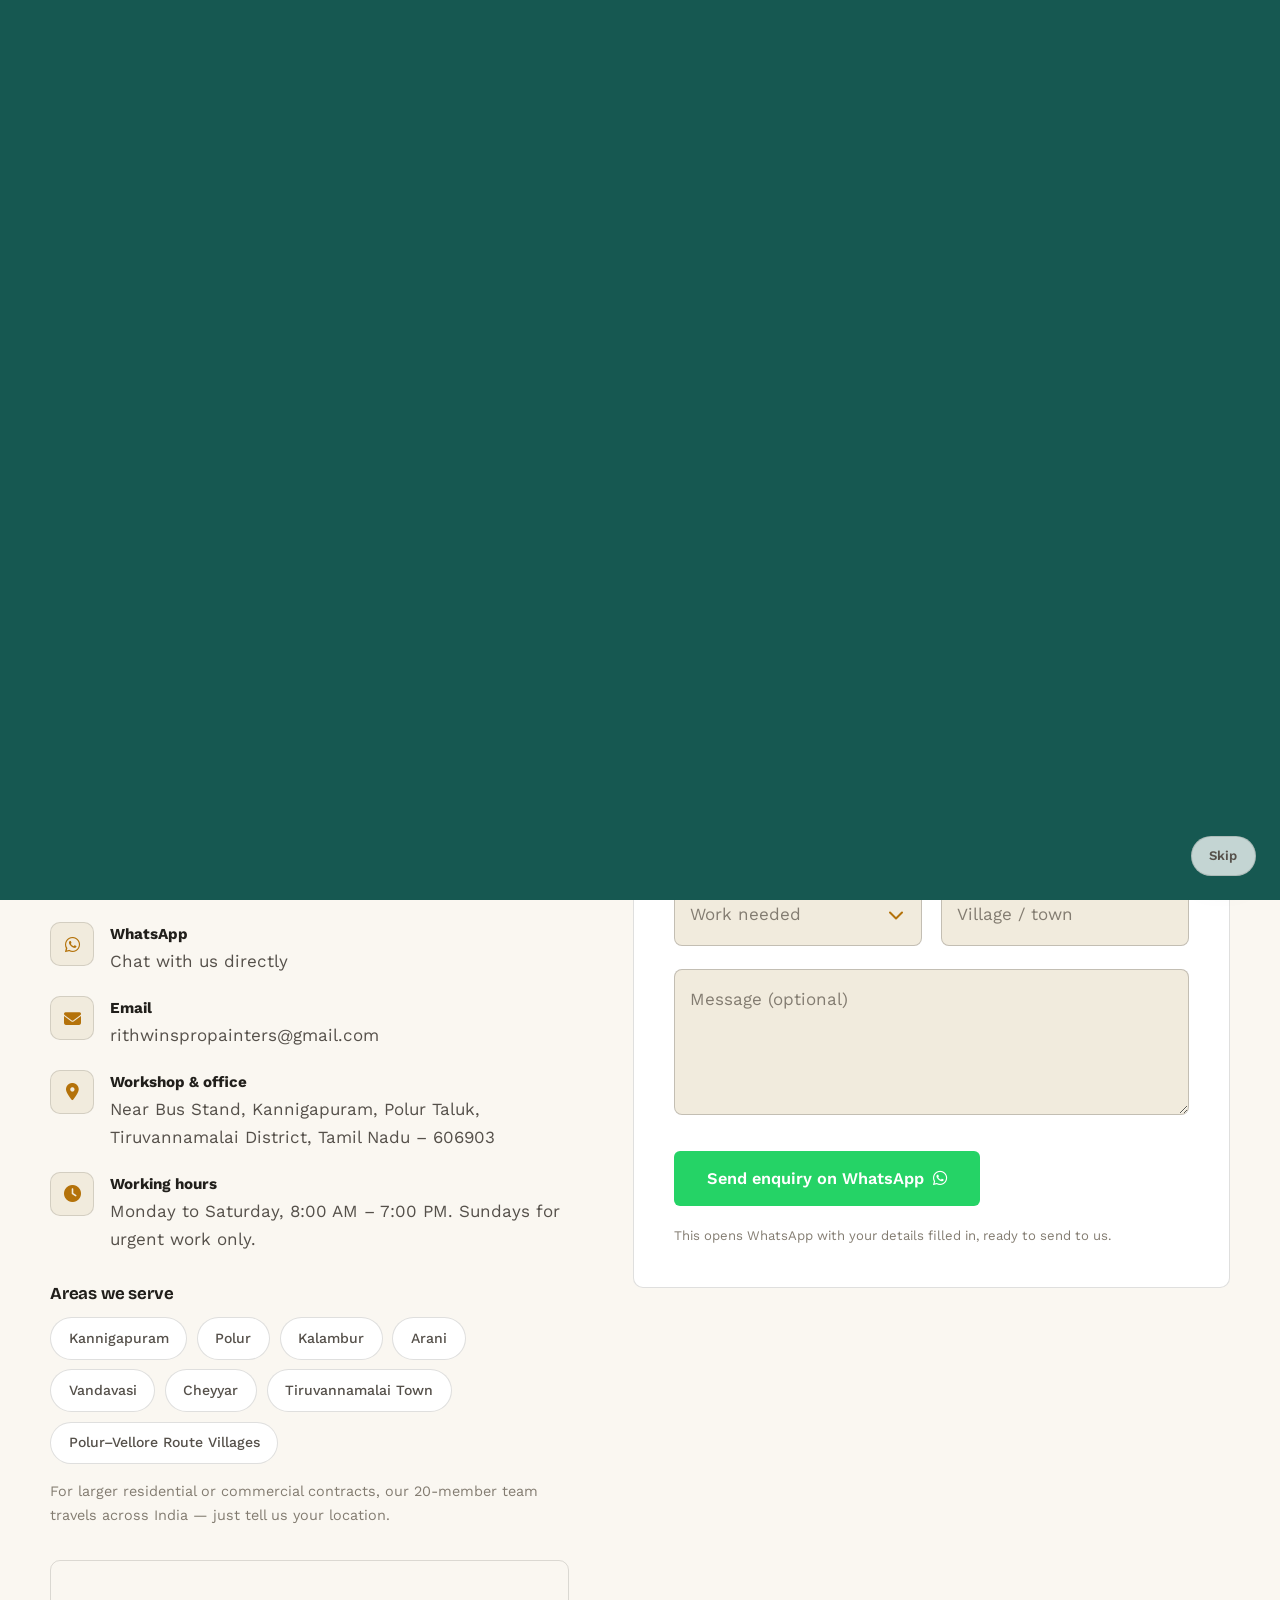
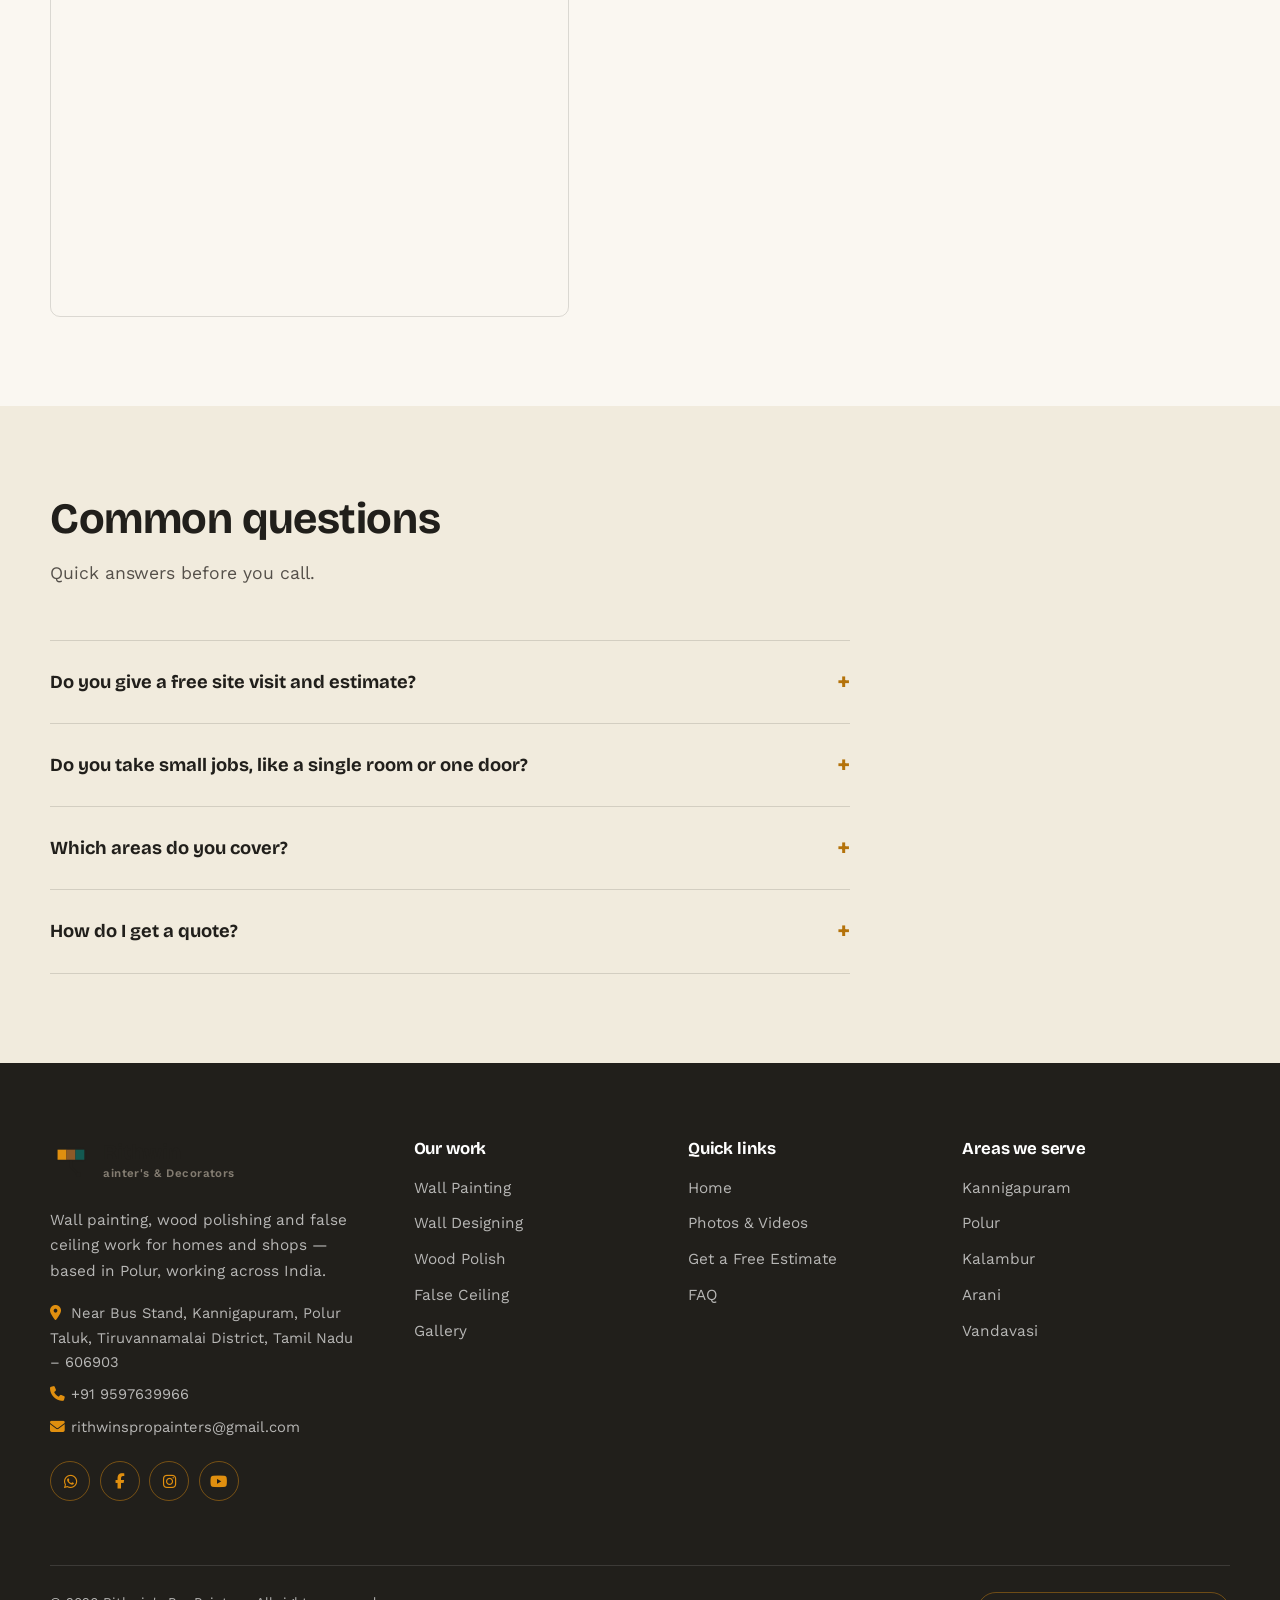
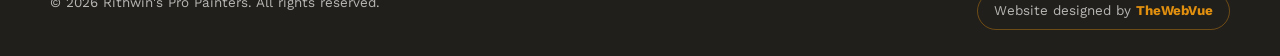
==== commit 6a979cfc: "Update contact.html" ====
--- a/contact.html
+++ b/contact.html
@@ -309,7 +309,7 @@
           <path d="M20 20 L20 26 L27 33" stroke="#211F1B" stroke-width="2" stroke-linecap="round" fill="none"/>
           <circle cx="27" cy="33" r="2.3" fill="#211F1B"/>
         </svg>
-            <span class="brand-text"><span class="brand-name">Rithwin's</span><span class="brand-sub">PRO PAINTERS</span></span>
+            <span class="brand-text"><span class="brand-name">Rithwin</span><span class="brand-sub">ainter's & Decorators</span></span>
           </a>
           <p>Wall painting, wood polishing and false ceiling work for homes and shops — based in Polur, working across India.</p>
           <div class="footer-address">
@@ -321,7 +321,7 @@
             <a href="https://wa.me/919597639966" target="_blank" rel="noopener" aria-label="WhatsApp"><i class="fa-brands fa-whatsapp"></i></a>
             <a href="#" aria-label="Facebook"><i class="fa-brands fa-facebook-f"></i></a>
             <a href="https://www.instagram.com/rithwinpainters?stkn=cnlua2s0M3kzYmc2" target="_blank" rel="noopener" aria-label="Instagram"><i class="fa-brands fa-instagram"></i></a>
-            <a href="#" aria-label="YouTube"><i class="fa-brands fa-youtube"></i></a>
+            <a href="https://youtube.com/@rithwinpainters-decorators?si=6OGazhKGy8rvEyZ9" aria-label="YouTube"><i class="fa-brands fa-youtube"></i></a>
           </div>
         </div>
 
